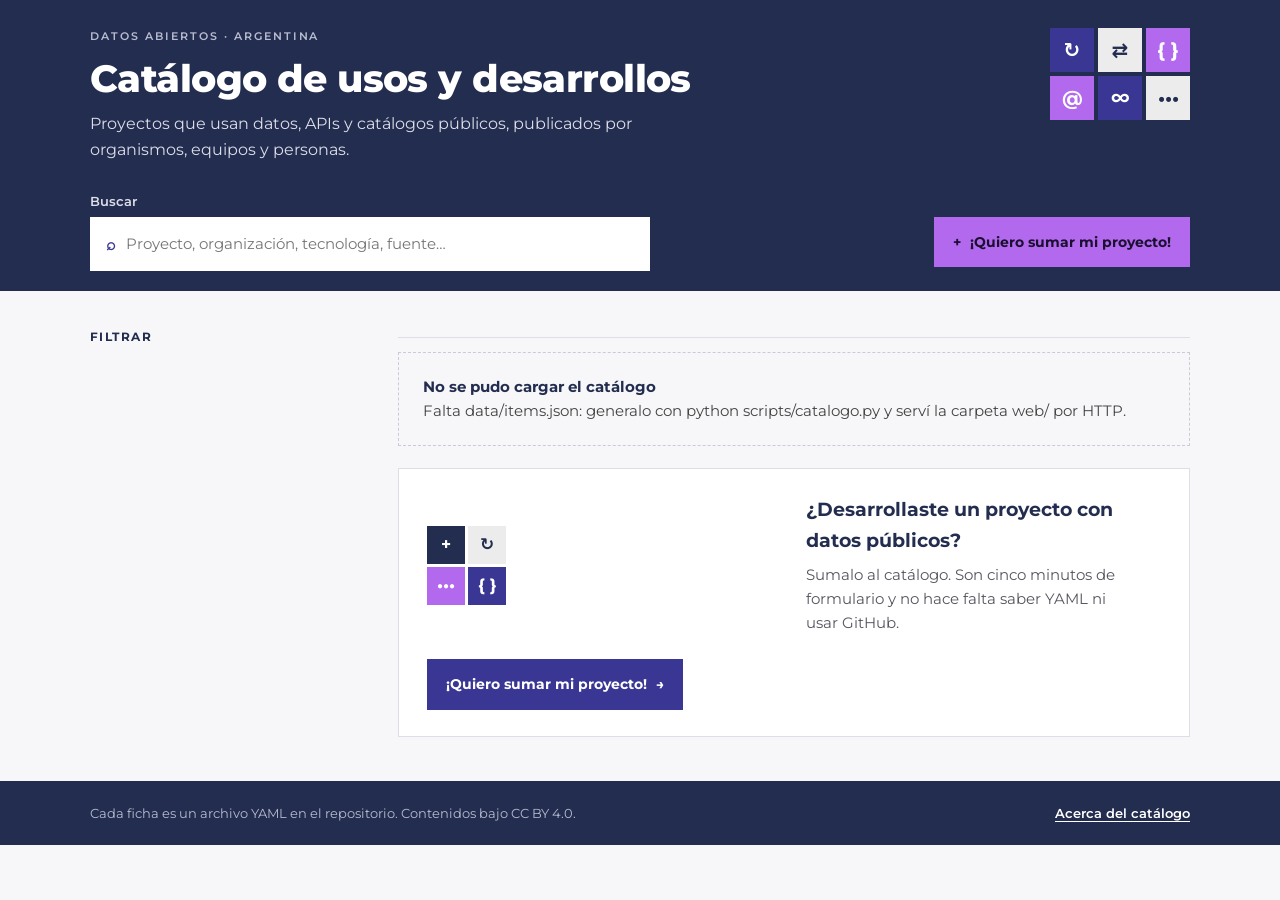
==== web/index.html @ f160e0d8 "Agregar página "Acerca del catálogo" y validar fichas en todas las ramas - web/acerca.html: explicac" ====
<!doctype html>
<html lang="es">
<head>
<meta charset="utf-8">
<meta name="viewport" content="width=device-width, initial-scale=1">
<title data-t="catalogo.titulo_pestana"></title>
<meta name="description" data-t-content="catalogo.descripcion_buscadores">
<link rel="preconnect" href="https://fonts.googleapis.com">
<link rel="preconnect" href="https://fonts.gstatic.com" crossorigin>
<link href="https://fonts.googleapis.com/css2?family=Montserrat:wght@400;500;600;700;800&family=IBM+Plex+Mono:wght@400;500&display=swap" rel="stylesheet">
<link rel="stylesheet" href="estilos.css">
</head>
<body>

<header class="cabecera">
  <div class="contenedor">
    <div class="cabecera__arriba">
      <div>
        <p class="kicker" data-t="catalogo.sobretitulo"></p>
        <h1 data-t="catalogo.titulo"></h1>
        <p class="bajada" data-t="catalogo.bajada"></p>
      </div>
      <div class="mosaico" aria-hidden="true">
        <span class="indigo">↻</span><span>⇄</span><span class="violeta">{ }</span>
        <span class="violeta">@</span><span class="indigo">∞</span><span>•••</span>
      </div>
    </div>
    <div class="cabecera__abajo">
      <label class="buscador">
        <span data-t="catalogo.buscar"></span>
        <span class="buscador__campo">
          <span class="buscador__icono" aria-hidden="true">⌕</span>
          <input id="q" type="search" data-t-placeholder="catalogo.buscar_placeholder">
        </span>
      </label>
      <a class="boton boton--violeta" href="agregar.html"><span aria-hidden="true">+</span> <span data-t="catalogo.boton_sumar"></span></a>
    </div>
  </div>
</header>

<main class="contenedor disposicion">
  <aside aria-label="Filtros">
    <p class="rotulo" data-t="catalogo.filtrar"></p>
    <div id="filtros"></div>
  </aside>
  <section>
    <div class="barra"><p id="estado" role="status" aria-live="polite"></p></div>
    <ol id="lista"></ol>
    <div class="llamado">
      <div class="mosaico mosaico--chico" aria-hidden="true">
        <span class="navy">+</span><span>↻</span><span class="violeta">•••</span><span class="indigo">{ }</span>
      </div>
      <div>
        <p data-t="catalogo.llamado_titulo"></p>
        <p data-t="catalogo.llamado_texto"></p>
      </div>
      <a class="boton" href="agregar.html"><span data-t="catalogo.boton_sumar"></span> <span aria-hidden="true">→</span></a>
    </div>
  </section>
</main>

<footer class="pie">
  <div class="contenedor">
    <p data-t="catalogo.pie"></p>
    <p><a href="acerca.html" data-t="catalogo.acerca"></a></p>
  </div>
</footer>

<script src="config.js"></script>
<script src="textos.js"></script>
<script src="app.js"></script>
</body>
</html>
---- web/estilos.css ----
/* Diseño variante Datos Abiertos. Los colores viven en :root; el resto sigue
   el orden de las páginas. */
:root {
  --navy: #232D4F; --indigo: #393793; --violeta: #B369ED; --tile: #ECECEC;
  --texto: #434343; --texto-2: #55555F; --tenue: #6B6B78; --claro: #DCDEE8; --kicker: #B8BCD0;
  --borde: #DDDEE6; --borde-input: #C9CBD8; --fondo: #F7F7F9; --pre: #1A2340;
  --error: #8A2C2C; --error-fondo: #FBF0F0; --error-texto: #5E2020;
  --mono: "IBM Plex Mono", ui-monospace, monospace;
}
*, *::before, *::after { box-sizing: border-box; }
[hidden] { display: none !important; }
body { margin: 0; font-family: Montserrat, system-ui, sans-serif; font-size: 15px; line-height: 1.6; color: var(--texto); background: var(--fondo); }
h1, h2, h3, h4, p { margin: 0; }
a { color: var(--indigo); font-weight: 600; }
a:hover { color: var(--navy); }
:focus-visible { outline: 3px solid var(--violeta); outline-offset: 2px; }
.contenedor { max-width: 1180px; margin: 0 auto; padding-inline: 40px; }
@media (max-width: 720px) { .contenedor { padding-inline: 20px; } }
@keyframes revelar { from { opacity: 0; transform: translateY(-6px); } to { opacity: 1; transform: none; } }
@keyframes carril { from { transform: scaleY(0); } to { transform: scaleY(1); } }

/* Mosaico de glifos (motivo de marca) */
.mosaico { display: grid; grid-template-columns: repeat(3, 44px); gap: 4px; flex: none; }
.mosaico--chico { grid-template-columns: repeat(2, 38px); gap: 3px; }
.mosaico span { height: 44px; display: grid; place-items: center; font-size: 20px; font-weight: 700; background: var(--tile); color: var(--navy); }
.mosaico--chico span { height: 38px; font-size: 17px; }
.mosaico .indigo { background: var(--indigo); color: #fff; }
.mosaico .violeta { background: var(--violeta); color: #fff; }
.mosaico .navy { background: var(--navy); color: #fff; }

/* Botones */
.boton, button.boton { display: inline-flex; align-items: center; gap: 9px; padding: 13px 18px; font: inherit; font-size: 14px; font-weight: 700; text-decoration: none; border: 1.5px solid transparent; cursor: pointer; background: var(--indigo); color: #fff; }
.boton:hover { background: var(--navy); color: #fff; }
.boton--violeta { background: var(--violeta); color: #1A1030; }
.boton--violeta:hover { background: #a052e6; color: #1A1030; }
.boton--borde { background: transparent; color: #fff; border-color: rgba(255, 255, 255, .5); }
.boton--borde:hover { background: rgba(255, 255, 255, .1); }

/* Cabecera navy */
.cabecera { background: var(--navy); color: #fff; padding-top: 28px; }
.cabecera .kicker { margin-bottom: 12px; font-size: 11px; font-weight: 600; letter-spacing: .18em; text-transform: uppercase; color: var(--kicker); }
.cabecera h1 { font-size: 38px; font-weight: 800; line-height: 1.1; letter-spacing: -.015em; }
.cabecera .bajada { margin-top: 12px; font-size: 16px; color: var(--claro); max-width: 56ch; text-wrap: pretty; }
.cabecera__arriba { display: flex; justify-content: space-between; align-items: flex-start; gap: 40px; }
.cabecera__abajo { display: flex; align-items: flex-end; flex-wrap: wrap; gap: 20px; margin-top: 28px; padding-bottom: 20px; }
.cabecera__abajo .boton { margin-left: auto; margin-bottom: 4px; }
.cabecera .volver { color: #fff; text-decoration: none; font-size: 13px; }
.cabecera--form { padding: 26px 0 30px; }
.cabecera--form h1 { font-size: 32px; margin-top: 16px; }
.buscador { flex: 1; min-width: 260px; max-width: 560px; display: block; }
.buscador > span:first-child { display: block; font-size: 13px; font-weight: 600; color: var(--claro); margin-bottom: 6px; }
.buscador__campo { display: flex; align-items: center; gap: 10px; background: #fff; border: 2px solid #fff; padding: 0 14px; }
.buscador__campo:focus-within { border-color: var(--violeta); }
.buscador__icono { color: var(--indigo); font-size: 16px; font-weight: 700; }
.buscador input { flex: 1; min-width: 0; border: 0; outline: none; padding: 13px 0; font: inherit; color: var(--texto); background: transparent; }
@media (max-width: 720px) { .cabecera h1 { font-size: 30px; } .mosaico:not(.mosaico--chico) { display: none; } }

/* Catálogo: disposición */
.disposicion { display: grid; grid-template-columns: 268px minmax(0, 1fr); gap: 40px; padding-block: 36px 44px; }
@media (max-width: 900px) { .disposicion { grid-template-columns: 1fr; gap: 24px; } }
.rotulo { margin-bottom: 10px; font-size: 12px; font-weight: 700; letter-spacing: .12em; text-transform: uppercase; color: var(--navy); }

/* Filtros: details > summary + labels (markup de app.js) */
#filtros details { background: #fff; border: 1px solid var(--borde); border-top: 0; }
#filtros details:first-child { border-top: 1px solid var(--borde); }
#filtros summary { display: flex; justify-content: space-between; align-items: center; padding: 13px 14px; font-size: 14px; font-weight: 600; color: var(--navy); cursor: pointer; list-style: none; }
#filtros summary::-webkit-details-marker { display: none; }
#filtros summary::after { content: "▸"; color: var(--indigo); font-size: 12px; }
#filtros details[open] summary { border-bottom: 1px solid var(--borde); }
#filtros details[open] summary::after { content: "▾"; }
#filtros details > div { padding: 10px 14px 14px; display: flex; flex-direction: column; gap: 9px; }
#filtros label { display: flex; align-items: center; gap: 9px; font-size: 14px; cursor: pointer; }
#filtros label span { flex: 1; }
#filtros input { width: 16px; height: 16px; margin: 0; accent-color: var(--indigo); }
#filtros small { font-size: 12px; font-weight: 600; color: var(--tenue); }

/* Resultados */
.barra { display: flex; align-items: baseline; justify-content: space-between; gap: 16px; border-bottom: 1px solid var(--borde); padding-bottom: 10px; margin-bottom: 14px; font-size: 14px; color: var(--texto-2); }
.barra strong { color: var(--navy); }
#lista { list-style: none; margin: 0; padding: 0; display: flex; flex-direction: column; gap: 14px; }
.ficha { background: #fff; border: 1px solid var(--borde); }
.ficha > button { all: unset; box-sizing: border-box; display: flex; align-items: flex-start; justify-content: space-between; gap: 18px; width: 100%; cursor: pointer; padding: 22px 24px; font-family: inherit; }
.ficha > button:focus-visible { outline: 3px solid var(--violeta); outline-offset: -3px; }
.ficha h3 { font-size: 21px; font-weight: 700; color: var(--navy); line-height: 1.25; }
.ficha__meta { margin-top: 8px; font-size: 14px; color: var(--texto-2); }
.ficha__meta strong { color: var(--navy); }
.ficha__descripcion { margin-top: 12px; line-height: 1.65; max-width: 78ch; text-wrap: pretty; }
.ficha__flecha { flex: none; width: 34px; height: 34px; display: grid; place-items: center; border: 1.5px solid var(--borde); color: var(--indigo); font-size: 13px; font-weight: 700; background: #fff; transition: transform .22s ease; }
.ficha > button[aria-expanded="true"] .ficha__flecha { transform: rotate(180deg); }
.verificado { display: inline-block; margin-left: 6px; padding: 1px 7px; font-size: 12px; font-weight: 600; color: var(--indigo); background: #EEEDF8; }
.detalle { position: relative; display: grid; grid-template-columns: repeat(2, minmax(0, 1fr)); gap: 26px 40px; padding: 24px 26px; border-top: 1px solid #E6E7EE; background: linear-gradient(#FBFBFD, #F5F5F9); animation: revelar .24s ease-out; }
.detalle::before { content: ""; position: absolute; left: 0; top: 0; bottom: 0; width: 4px; background: var(--indigo); transform-origin: top; animation: carril .3s ease-out; }
@media (max-width: 600px) { .detalle { grid-template-columns: 1fr; } }
.detalle h4 { margin-bottom: 8px; font-size: 13px; font-weight: 600; color: var(--tenue); }
.detalle p { font-size: 16px; line-height: 1.7; }
.detalle small { font-size: 12px; font-weight: 500; color: var(--tenue); }
.tags { display: flex; gap: 6px; flex-wrap: wrap; }
.tags span { font-family: var(--mono); font-size: 12px; color: var(--navy); background: var(--tile); padding: 4px 8px; }
.vacio { background: var(--fondo); border: 1px dashed var(--borde-input); padding: 22px 24px; }
.vacio strong { display: block; color: var(--navy); }
.llamado { margin-top: 22px; background: #fff; border: 1px solid var(--borde); display: flex; align-items: center; flex-wrap: wrap; gap: 24px; padding: 26px 28px; }
.llamado > div { flex: 1; min-width: 240px; }
.llamado p:first-child { font-size: 19px; font-weight: 700; color: var(--navy); }
.llamado p + p { margin-top: 7px; color: var(--texto-2); max-width: 60ch; text-wrap: pretty; }
.pie { background: var(--navy); color: var(--kicker); padding: 22px 0; font-size: 13px; }
.pie .contenedor { display: flex; flex-wrap: wrap; justify-content: space-between; gap: 8px 24px; }
.pie a { color: #fff; text-underline-offset: 3px; }

/* Acerca */
.formulario .tarjeta h2 { margin-bottom: 12px; font-size: 19px; color: var(--navy); }
.formulario .tarjeta > p { max-width: 65ch; text-wrap: pretty; }
.enlaces-acerca { margin: 0; padding: 0; list-style: none; display: grid; gap: 10px; }
.enlaces-acerca a { color: var(--indigo); font-weight: 600; }
.enlaces-acerca span { color: var(--tenue); }

/* Formulario */
.formulario { max-width: 780px; padding-block: 34px 44px; display: flex; flex-direction: column; gap: 34px; }
.formulario form { display: contents; }
.tarjeta { margin: 0; padding: 26px 28px; background: #fff; border: 1px solid var(--borde); min-width: 0; }
.tarjeta > legend { float: left; width: 100%; padding: 0; margin-bottom: 22px; font-size: 19px; font-weight: 700; color: var(--navy); }
.tarjeta > legend + * { clear: both; }
.tarjeta > legend .num, .tarjeta > legend + .ayuda { margin-right: 12px; font-size: 13px; font-weight: 800; color: var(--violeta); }
.tarjeta > legend small { display: block; margin-top: 2px; font-size: 13px; font-weight: 400; color: var(--tenue); }
.campos { display: flex; flex-direction: column; gap: 20px; }
.campo { display: block; }
.campo > span:first-child { display: block; font-size: 14px; font-weight: 600; color: var(--navy); margin-bottom: 6px; }
.campo small { display: block; font-size: 13px; font-weight: 400; color: var(--tenue); margin: -4px 0 6px; }
.campo span small { display: inline; margin: 0; }
input, select, textarea { width: 100%; font: inherit; font-size: 15px; padding: 11px 13px; border: 1.5px solid var(--borde-input); background: #fff; color: var(--texto); border-radius: 0; }
textarea { line-height: 1.6; resize: vertical; }
input:focus, select:focus, textarea:focus { outline: none; border-color: var(--indigo); box-shadow: 0 0 0 3px rgba(57, 55, 147, .15); }
input[name="id"], input[type="url"] { font-family: var(--mono); font-size: 14px; }
input[name="id"] { background: #F2F2F2; color: var(--texto-2); }
.validado :invalid { border-color: var(--error); }
.opciones { display: flex; gap: 8px; flex-wrap: wrap; }
.opciones label { position: relative; padding: 7px 13px; font-size: 13px; font-weight: 500; border: 1.5px solid var(--borde-input); background: #fff; cursor: pointer; }
.opciones input { position: absolute; inset: 0; width: 100%; height: 100%; opacity: 0; margin: 0; cursor: pointer; }
.opciones label:has(:checked) { background: var(--indigo); border-color: var(--indigo); color: #fff; font-weight: 600; }
.opciones label:has(:checked)::before { content: "✓ "; }
.opciones label:has(:focus-visible) { outline: 3px solid var(--violeta); outline-offset: 2px; }
.fila { counter-increment: fila; border: 1px solid var(--borde); border-left: 3px solid var(--violeta); padding: 16px 18px; background: #FCFCFD; margin-bottom: 14px; display: grid; grid-template-columns: 1.4fr .8fr; gap: 12px; }
.fila::before { content: attr(data-rotulo) " " counter(fila); font-size: 12px; font-weight: 700; letter-spacing: .1em; text-transform: uppercase; color: var(--navy); }
.fila .campo > span:first-child { font-size: 13px; margin-bottom: 5px; }
.fila input, .fila select { font-size: 14px; padding: 10px 12px; }
.fila .ancho { grid-column: 1 / -1; }
.quitar { justify-self: end; font: inherit; font-size: 12px; font-weight: 600; color: var(--error); background: none; border: 0; padding: 0; cursor: pointer; }
.agregar { font: inherit; font-size: 14px; font-weight: 600; color: var(--indigo); border: 1.5px dashed #9B99C7; background: #fff; padding: 10px 16px; cursor: pointer; }
.agregar:hover { background: #F2F1FA; }
@media (max-width: 600px) { .fila { grid-template-columns: 1fr; } }
.error { background: var(--error-fondo); border-left: 4px solid var(--error); padding: 16px 18px; font-size: 14px; color: var(--error-texto); }
.error strong { display: block; color: var(--error); }
.error ul { margin: 6px 0 0; padding-left: 18px; }
#resultado { background: var(--navy); color: #fff; padding: 26px 28px; }
#resultado h2 { font-size: 19px; font-weight: 700; }
#resultado > p { margin: 8px 0 18px; font-size: 14px; color: var(--claro); max-width: 62ch; }
#resultado code { font-family: var(--mono); font-size: 13px; background: rgba(255, 255, 255, .14); padding: 2px 6px; }
#resultado a:not(.boton) { color: #fff; text-decoration: underline; text-underline-offset: 3px; }
#yaml { margin: 0 0 18px; background: var(--pre); color: #E6E7EE; font-family: var(--mono); font-size: 12.5px; line-height: 1.7; padding: 16px 18px; overflow: auto; border-left: 3px solid var(--violeta); }
.acciones { display: flex; gap: 10px; flex-wrap: wrap; }
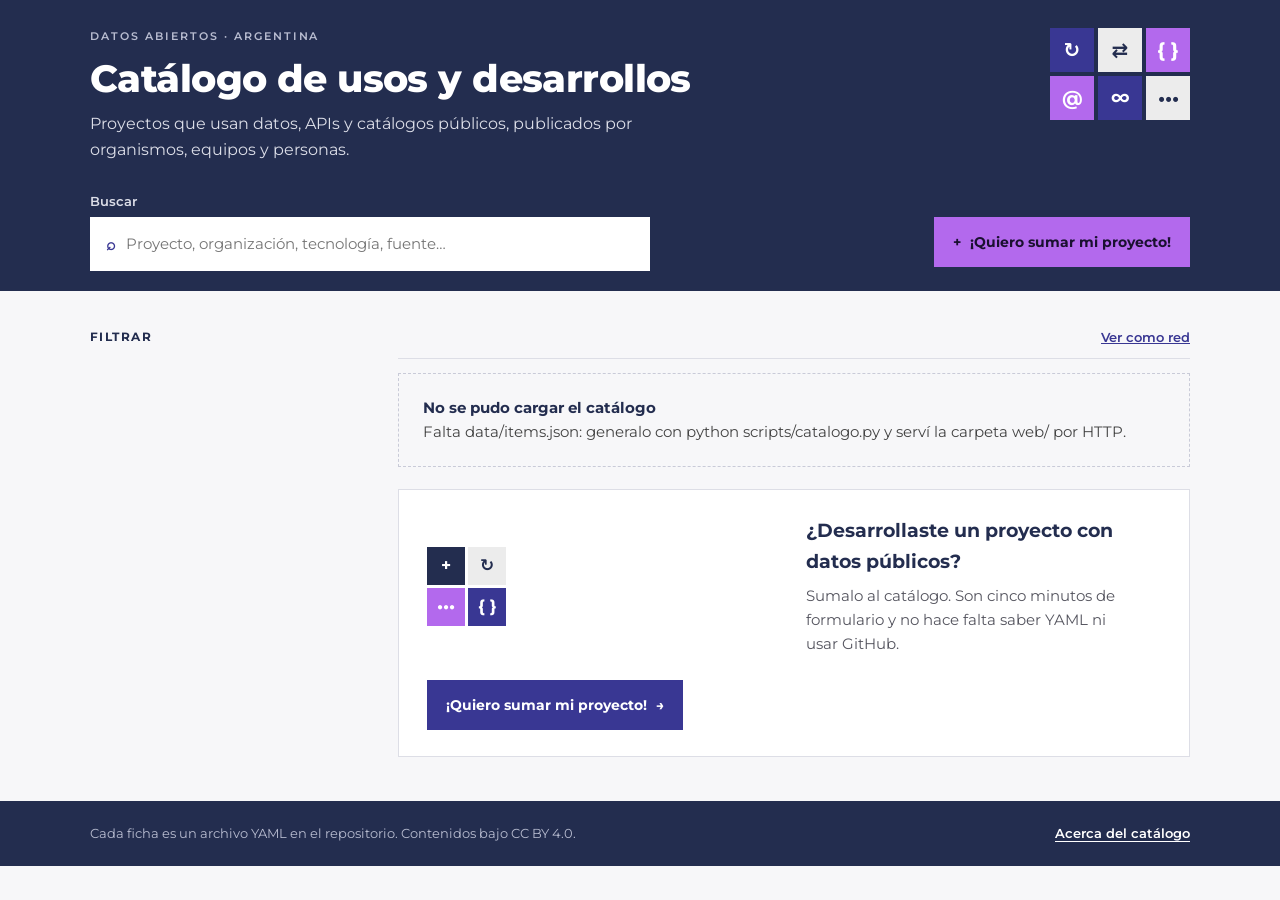
==== commit 0be3eda0: "Explorar un visor en red de los proyectos (prototipo) web/red.html + web/red.js: cada proyecto es un" ====
--- a/web/index.html
+++ b/web/index.html
@@ -44,7 +44,7 @@
     <div id="filtros"></div>
   </aside>
   <section>
-    <div class="barra"><p id="estado" role="status" aria-live="polite"></p></div>
+    <div class="barra"><p id="estado" role="status" aria-live="polite"></p><a class="barra__red" href="red.html" data-t="catalogo.ver_red"></a></div>
     <ol id="lista"></ol>
     <div class="llamado">
       <div class="mosaico mosaico--chico" aria-hidden="true">
--- a/web/estilos.css
+++ b/web/estilos.css
@@ -157,3 +157,37 @@
 #resultado a:not(.boton) { color: #fff; text-decoration: underline; text-underline-offset: 3px; }
 #yaml { margin: 0 0 18px; background: var(--pre); color: #E6E7EE; font-family: var(--mono); font-size: 12.5px; line-height: 1.7; padding: 16px 18px; overflow: auto; border-left: 3px solid var(--violeta); }
 .acciones { display: flex; gap: 10px; flex-wrap: wrap; }
+
+/* Visor en red */
+.barra__red { color: var(--indigo); font-weight: 600; font-size: 13px; }
+.visor-red { padding-block: 24px 40px; display: grid; gap: 14px; }
+.visor-red__controles { display: flex; flex-wrap: wrap; align-items: flex-end; gap: 14px 24px; }
+.visor-red__controles .campo { min-width: 200px; }
+.visor-red__leyenda { margin: 0 0 0 auto; padding: 0; list-style: none; display: flex; flex-wrap: wrap; gap: 6px 14px; font-size: 12px; color: var(--texto-2); }
+.visor-red__leyenda li { display: flex; align-items: center; gap: 6px; }
+.visor-red__leyenda span { width: 10px; height: 10px; border-radius: 50%; }
+.visor-red__escena { position: relative; background: #fff; border: 1px solid var(--borde); }
+#red { display: block; width: 100%; height: min(72vh, 680px); cursor: grab; touch-action: none; }
+#red:active { cursor: grabbing; }
+#red .links line { stroke: var(--borde-input); stroke-width: 1.2; transition: stroke .2s; }
+#red .links line.activo { stroke: var(--indigo); stroke-width: 2; }
+#red .nodo { cursor: pointer; transition: opacity .25s; outline: none; }
+#red .nodo circle { stroke: #fff; stroke-width: 2; }
+#red .nodo text { font: 600 11px Montserrat, system-ui, sans-serif; fill: var(--navy); paint-order: stroke; stroke: #fff; stroke-width: 3px; pointer-events: none; }
+#red.denso .nodo:not(.nodo--grupo):not(.foco) text { display: none; }
+#red .nodo--grupo circle { fill: var(--tile); stroke: var(--navy); stroke-width: 1.5; stroke-dasharray: 3 3; }
+#red .nodo--grupo text { font-size: 12px; font-weight: 700; }
+#red .nodo:focus-visible circle { stroke: var(--violeta); stroke-width: 3; }
+#red .nodo.tenue, #red .nodo.descartado { opacity: .15; }
+.detalle-red { position: absolute; top: 12px; right: 12px; width: min(320px, calc(100% - 24px)); max-height: calc(100% - 24px); overflow: auto; background: #fff; border: 1px solid var(--borde); border-left: 4px solid var(--indigo); padding: 18px 20px; display: grid; gap: 8px; font-size: 14px; box-shadow: 0 8px 24px rgba(35, 45, 79, .12); }
+.detalle-red h2 { font-size: 18px; color: var(--navy); }
+.detalle-red ul { margin: 0; padding-left: 18px; }
+.detalle-red a:not(.boton) { color: var(--indigo); }
+.detalle-red__org { font-weight: 600; color: var(--texto-2); }
+.detalle-red .boton { justify-self: start; margin-top: 6px; }
+.visor-red__ayuda { font-size: 13px; color: var(--tenue); }
+@media (max-width: 720px) {
+  .visor-red__leyenda { margin-left: 0; }
+  #red { height: min(70vh, 115vw); }
+  .detalle-red { position: static; width: auto; max-height: none; border-width: 1px 0 0; border-left: 0; border-top: 4px solid var(--indigo); box-shadow: none; }
+}
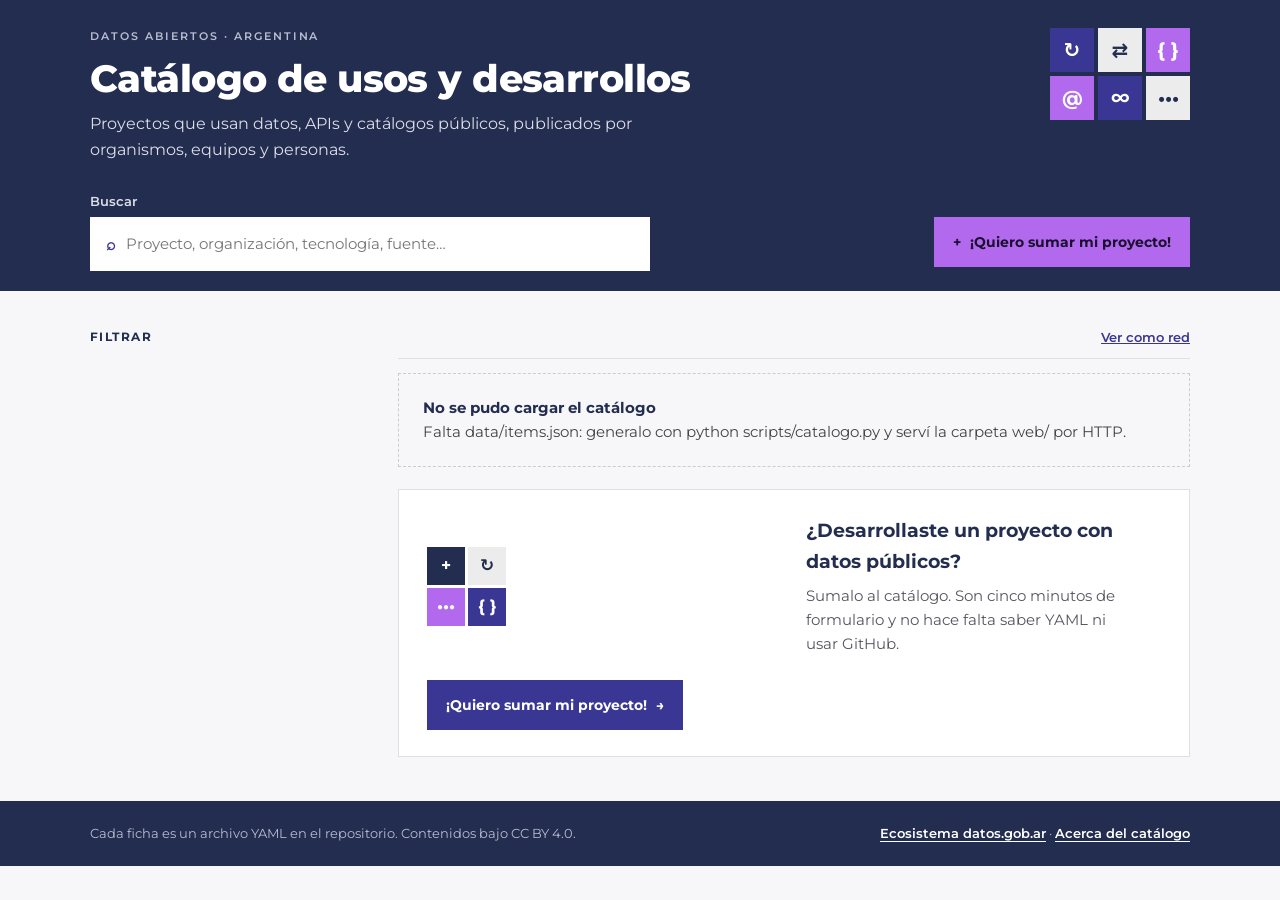
==== commit df892ded: "Agregar la página "Ecosistema datos.gob.ar" Los servicios que mantiene la Dirección dibujados como u" ====
--- a/web/index.html
+++ b/web/index.html
@@ -62,7 +62,7 @@
 <footer class="pie">
   <div class="contenedor">
     <p data-t="catalogo.pie"></p>
-    <p><a href="acerca.html" data-t="catalogo.acerca"></a></p>
+    <p><a href="ecosistema.html" data-t="catalogo.ecosistema"></a> · <a href="acerca.html" data-t="catalogo.acerca"></a></p>
   </div>
 </footer>
 
--- a/web/estilos.css
+++ b/web/estilos.css
@@ -163,9 +163,17 @@
 .visor-red { padding-block: 24px 40px; display: grid; gap: 14px; }
 .visor-red__controles { display: flex; flex-wrap: wrap; align-items: flex-end; gap: 14px 24px; }
 .visor-red__controles .campo { min-width: 200px; }
-.visor-red__leyenda { margin: 0 0 0 auto; padding: 0; list-style: none; display: flex; flex-wrap: wrap; gap: 6px 14px; font-size: 12px; color: var(--texto-2); }
-.visor-red__leyenda li { display: flex; align-items: center; gap: 6px; }
-.visor-red__leyenda span { width: 10px; height: 10px; border-radius: 50%; }
+.visor-red__interruptor { display: flex; align-items: center; gap: 8px; margin-bottom: 6px; font-size: 14px; font-weight: 600; color: var(--navy); cursor: pointer; }
+.visor-red__interruptor input { width: 16px; height: 16px; margin: 0; accent-color: var(--indigo); }
+#variable-color:disabled { opacity: .5; }
+.visor-red__leyenda { display: flex; flex-wrap: wrap; align-items: baseline; gap: 6px 16px; font-size: 13px; color: var(--texto-2); }
+.visor-red__leyenda ul { margin: 0; padding: 0; list-style: none; display: flex; flex-wrap: wrap; gap: 4px 6px; }
+.visor-red__leyenda li { display: flex; align-items: center; gap: 6px; padding: 3px 8px; border: 1px solid var(--borde); background: #fff; cursor: default; }
+.visor-red__leyenda li:hover, .visor-red__leyenda li:focus-visible { border-color: var(--indigo); outline: none; }
+.visor-red__leyenda li span { width: 10px; height: 10px; border-radius: 50%; flex: none; }
+.visor-red__leyenda small { color: var(--tenue); font-variant-numeric: tabular-nums; }
+.visor-red__leyenda-titulo { font-weight: 700; color: var(--navy); }
+.visor-red__leyenda-nota { width: 100%; font-size: 12px; color: var(--tenue); }
 .visor-red__escena { position: relative; background: #fff; border: 1px solid var(--borde); }
 #red { display: block; width: 100%; height: min(72vh, 680px); cursor: grab; touch-action: none; }
 #red:active { cursor: grabbing; }
@@ -177,17 +185,98 @@
 #red.denso .nodo:not(.nodo--grupo):not(.foco) text { display: none; }
 #red .nodo--grupo circle { fill: var(--tile); stroke: var(--navy); stroke-width: 1.5; stroke-dasharray: 3 3; }
 #red .nodo--grupo text { font-size: 12px; font-weight: 700; }
+#red .nodo--grupo.chico:not(.foco) text { display: none; }
 #red .nodo:focus-visible circle { stroke: var(--violeta); stroke-width: 3; }
-#red .nodo.tenue, #red .nodo.descartado { opacity: .15; }
-.detalle-red { position: absolute; top: 12px; right: 12px; width: min(320px, calc(100% - 24px)); max-height: calc(100% - 24px); overflow: auto; background: #fff; border: 1px solid var(--borde); border-left: 4px solid var(--indigo); padding: 18px 20px; display: grid; gap: 8px; font-size: 14px; box-shadow: 0 8px 24px rgba(35, 45, 79, .12); }
-.detalle-red h2 { font-size: 18px; color: var(--navy); }
-.detalle-red ul { margin: 0; padding-left: 18px; }
-.detalle-red a:not(.boton) { color: var(--indigo); }
+#red .nodo.tenue, #red .nodo.descartado, #red .tenue { opacity: .15; }
+.detalle-red { position: absolute; top: 12px; right: 12px; width: min(380px, calc(100% - 24px)); max-height: calc(100% - 24px); overflow: auto; overscroll-behavior: contain; background: #fff; border: 1px solid var(--borde); border-top: 4px solid var(--indigo); font-size: 15px; line-height: 1.55; color: var(--texto); box-shadow: 0 10px 30px rgba(35, 45, 79, .16); }
+.detalle-red__contenido { padding: 20px 24px 24px; display: grid; gap: 10px; }
+.detalle-red__contenido .rotulo { margin: 0; padding-right: 40px; color: var(--tenue); }
+.detalle-red h2 { font-size: 20px; line-height: 1.3; color: var(--navy); padding-right: 32px; text-wrap: balance; }
 .detalle-red__org { font-weight: 600; color: var(--texto-2); }
-.detalle-red .boton { justify-self: start; margin-top: 6px; }
+.detalle-red__descripcion { color: var(--texto); text-wrap: pretty; }
+.detalle-red__bloque { display: grid; gap: 4px; padding-top: 10px; border-top: 1px solid var(--borde); }
+.detalle-red__bloque h3 { margin: 0; font-size: 12px; font-weight: 700; letter-spacing: .08em; text-transform: uppercase; color: var(--tenue); }
+.detalle-red__lista { margin: 4px 0 0; padding: 0; list-style: none; display: grid; }
+.detalle-red__lista li { display: grid; padding: 8px 0; border-top: 1px solid var(--borde); }
+.detalle-red__lista small { font-size: 13px; color: var(--tenue); }
+.detalle-red a:not(.boton) { color: var(--indigo); font-weight: 600; text-underline-offset: 3px; }
+.detalle-red .boton { justify-self: start; margin-top: 8px; }
+.detalle-red__cerrar { position: sticky; top: 0; float: right; z-index: 1; width: 40px; height: 40px; margin: 6px 6px -46px 0; display: grid; place-items: center; border: 0; background: #fff; color: var(--navy); font-size: 26px; line-height: 1; cursor: pointer; }
+.detalle-red__cerrar:hover { background: var(--tile); }
+.detalle-red__cerrar:focus-visible { outline: 2px solid var(--violeta); outline-offset: -2px; }
+#red .nodo.elegido circle { stroke: var(--violeta); stroke-width: 3; }
 .visor-red__ayuda { font-size: 13px; color: var(--tenue); }
 @media (max-width: 720px) {
-  .visor-red__leyenda { margin-left: 0; }
   #red { height: min(70vh, 115vw); }
-  .detalle-red { position: static; width: auto; max-height: none; border-width: 1px 0 0; border-left: 0; border-top: 4px solid var(--indigo); box-shadow: none; }
-}
+  .detalle-red { position: static; width: auto; max-height: none; border-width: 4px 0 0; box-shadow: none; }
+}
+
+/* Ecosistema datos.gob.ar */
+.visually-hidden { position: absolute; width: 1px; height: 1px; overflow: hidden; clip-path: inset(50%); white-space: nowrap; }
+.eco { --noche: #161C36; --noche-2: #232D4F; --oro: #E7BA61; --estela: #8C8AF0; background: var(--fondo); }
+.eco-escena { position: relative; color: #fff; background: radial-gradient(ellipse 70% 60% at 50% 55%, #2B2F6B 0%, var(--noche-2) 45%, var(--noche) 100%); overflow: hidden; }
+.eco-encabezado { position: relative; z-index: 1; padding-top: 26px; }
+.eco .volver { color: #fff; font-size: 13px; text-decoration: none; }
+.eco .volver:hover { text-decoration: underline; text-underline-offset: 3px; }
+.eco-encabezado h1 { margin-top: 16px; font-size: clamp(28px, 4vw, 40px); font-weight: 800; letter-spacing: -.01em; }
+.eco-bajada { margin-top: 8px; max-width: 52ch; color: var(--claro); text-wrap: pretty; }
+#constelacion { display: block; width: 100%; height: min(80vh, 800px); min-height: 540px; }
+#constelacion.angosto { height: auto; aspect-ratio: 720 / 1100; min-height: 0; }
+.eco-cielo circle { fill: #fff; }
+.eco-trazo { fill: none; stroke: url(#eco-trazo); stroke-width: 1.2; stroke-linecap: round; opacity: .45; stroke-dasharray: 1; stroke-dashoffset: 1; }
+.eco-trazo--familia { stroke-width: 1.8; opacity: .6; }
+.eco-listo .eco-trazo { stroke-dashoffset: 0; transition: stroke-dashoffset 900ms cubic-bezier(.3, .7, .2, 1) var(--demora), opacity .3s; }
+.eco-aparece { opacity: 0; }
+.eco-listo .eco-aparece { opacity: 1; transition: opacity 600ms ease var(--demora); }
+.eco-familia, .eco-servicio { cursor: pointer; outline: none; }
+.eco-glifo { font: 800 30px Montserrat, system-ui, sans-serif; fill: #fff; }
+.eco-nombre-familia { font: 700 14px Montserrat, system-ui, sans-serif; fill: #fff; }
+.eco-punto { fill: var(--oro); }
+.eco-servicio--offline .eco-punto { fill: none; stroke: var(--claro); stroke-width: 1.5; opacity: .7; }
+.eco-servicio--instalable .eco-punto { fill: var(--violeta); }
+.eco-blanco-toque { fill: transparent; }
+.eco-etiqueta { font: 500 13px Montserrat, system-ui, sans-serif; fill: #E4E6F2; paint-order: stroke; stroke: var(--noche-2); stroke-width: 4px; stroke-linejoin: round; }
+.eco-servicio--offline .eco-etiqueta { fill: var(--kicker); }
+/* En pantallas angostas las etiquetas no entran: se toca el punto para ver la ficha. */
+#constelacion.angosto .eco-etiqueta { display: none; }
+#constelacion.angosto .eco-nombre-familia { font-size: 20px; }
+.eco-titila { animation: titilar 4.5s ease-in-out infinite var(--fase); }
+@keyframes titilar { 0%, 100% { opacity: .45; } 50% { opacity: 1; } }
+/* Foco en una familia: el resto se apaga. */
+.eco-foco .eco-nodos > [data-familia]:not(.eco-activo), .eco-foco .eco-trazo:not(.eco-activo) { opacity: .18; }
+.eco-foco .eco-trazo.eco-activo { opacity: 1; }
+.eco-nodos > [data-familia] { transition: opacity .25s; }
+.eco-servicio:focus-visible .eco-blanco-toque, .eco-familia:focus-visible > circle:first-child { stroke: var(--violeta); stroke-width: 2; }
+.eco-leyenda { position: relative; z-index: 1; margin: 0 auto; padding-bottom: 26px; list-style: none; display: flex; flex-wrap: wrap; gap: 8px 22px; font-size: 13px; color: var(--claro); }
+.eco-estado { display: inline-flex; align-items: center; gap: 8px; }
+.eco-estado::before { content: ""; flex: none; width: 9px; height: 9px; border-radius: 50%; background: var(--oro); box-shadow: 0 0 0 3px rgba(231, 186, 97, .22); }
+.eco-estado--offline::before { background: transparent; border: 1.5px solid currentColor; box-shadow: none; opacity: .7; }
+.eco-estado--instalable::before { border-radius: 1px; transform: rotate(45deg) scale(.85); background: var(--violeta); box-shadow: none; }
+.eco-ficha { position: absolute; z-index: 2; left: max(16px, calc((100% - 1180px) / 2 + 40px)); bottom: 70px; width: min(340px, calc(100% - 32px)); background: #fff; color: var(--texto); padding: 22px 24px 24px; box-shadow: 0 18px 50px rgba(10, 14, 40, .45); }
+.eco-ficha h2 { font-size: 19px; line-height: 1.3; color: var(--navy); padding-right: 28px; }
+.eco-ficha > div { display: grid; gap: 10px; }
+.eco-ficha ul { margin: 0; padding: 0; list-style: none; display: grid; gap: 6px; font-size: 14px; }
+.eco-ficha .eco-estado--offline::before { color: var(--tenue); }
+.eco-ficha__logo { height: 34px; width: auto; justify-self: start; }
+.eco-ficha__familia { font-size: 13px; font-weight: 700; color: var(--indigo); }
+.eco-ficha .boton { justify-self: start; }
+.eco-ficha__cerrar { position: absolute; top: 8px; right: 8px; width: 36px; height: 36px; border: 0; background: none; font-size: 24px; color: var(--navy); cursor: pointer; }
+.eco-ficha__cerrar:hover { background: var(--tile); }
+.eco-listado { padding-block: 44px 56px; }
+.eco-listado > h2 { font-size: 24px; color: var(--navy); margin-bottom: 22px; }
+.eco-lista { display: grid; grid-template-columns: repeat(auto-fill, minmax(260px, 1fr)); gap: 28px 40px; }
+.eco-lista__familia h3 { display: flex; align-items: center; gap: 10px; margin: 0 0 10px; font-size: 16px; color: var(--navy); }
+.eco-lista__logo { height: 44px; width: auto; }
+.eco-lista__logo + span { position: absolute; width: 1px; height: 1px; overflow: hidden; clip-path: inset(50%); }
+.eco-lista__glifo { display: grid; place-items: center; width: 30px; height: 30px; background: var(--indigo); color: #fff; font-weight: 800; font-size: 14px; }
+.eco-lista ul { margin: 0; padding: 0; list-style: none; display: grid; }
+.eco-lista li { display: grid; gap: 2px; padding: 9px 0; border-top: 1px solid var(--borde); font-size: 14px; }
+.eco-lista li a { margin-left: 17px; font-size: 13px; color: var(--indigo); text-underline-offset: 3px; }
+.eco-lista .eco-estado--offline::before { color: var(--tenue); }
+@media (max-width: 720px) {
+  .eco-ficha { position: fixed; left: 16px; right: 16px; bottom: 16px; width: auto; }
+}
+@media (prefers-reduced-motion: reduce) {
+  .eco-titila { animation: none; }
+  .eco-listo .eco-trazo, .eco-listo .eco-aparece { transition: none; }
+}
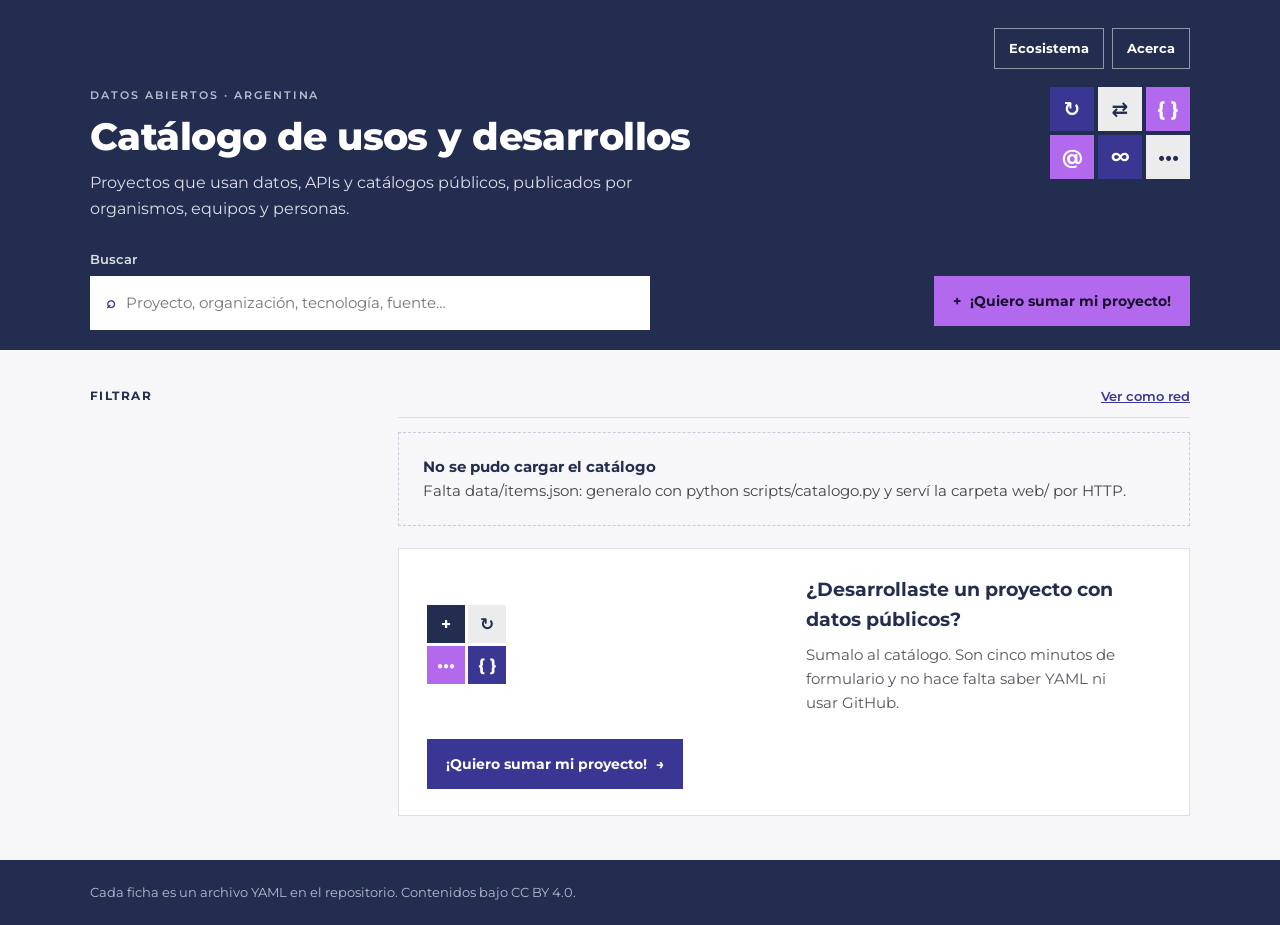
==== commit b2aa36bd: "Catálogo: botones a Ecosistema y Acerca arriba, y resultados paginados - Encabezado con botones "Eco" ====
--- a/web/index.html
+++ b/web/index.html
@@ -14,6 +14,10 @@
 
 <header class="cabecera">
   <div class="contenedor">
+    <nav class="cabecera__nav" data-t-aria="catalogo.secciones">
+      <a class="boton boton--borde boton--chico" href="ecosistema.html" data-t="catalogo.ecosistema"></a>
+      <a class="boton boton--borde boton--chico" href="acerca.html" data-t="catalogo.acerca"></a>
+    </nav>
     <div class="cabecera__arriba">
       <div>
         <p class="kicker" data-t="catalogo.sobretitulo"></p>
@@ -46,6 +50,7 @@
   <section>
     <div class="barra"><p id="estado" role="status" aria-live="polite"></p><a class="barra__red" href="red.html" data-t="catalogo.ver_red"></a></div>
     <ol id="lista"></ol>
+    <nav id="paginacion" class="paginacion" data-t-aria="pag.navegacion" hidden></nav>
     <div class="llamado">
       <div class="mosaico mosaico--chico" aria-hidden="true">
         <span class="navy">+</span><span>↻</span><span class="violeta">•••</span><span class="indigo">{ }</span>
@@ -62,7 +67,6 @@
 <footer class="pie">
   <div class="contenedor">
     <p data-t="catalogo.pie"></p>
-    <p><a href="ecosistema.html" data-t="catalogo.ecosistema"></a> · <a href="acerca.html" data-t="catalogo.acerca"></a></p>
   </div>
 </footer>
 
--- a/web/estilos.css
+++ b/web/estilos.css
@@ -35,12 +35,14 @@
 .boton--violeta:hover { background: #a052e6; color: #1A1030; }
 .boton--borde { background: transparent; color: #fff; border-color: rgba(255, 255, 255, .5); }
 .boton--borde:hover { background: rgba(255, 255, 255, .1); }
+.boton--chico { padding: 9px 14px; font-size: 13px; }
 
 /* Cabecera navy */
 .cabecera { background: var(--navy); color: #fff; padding-top: 28px; }
 .cabecera .kicker { margin-bottom: 12px; font-size: 11px; font-weight: 600; letter-spacing: .18em; text-transform: uppercase; color: var(--kicker); }
 .cabecera h1 { font-size: 38px; font-weight: 800; line-height: 1.1; letter-spacing: -.015em; }
 .cabecera .bajada { margin-top: 12px; font-size: 16px; color: var(--claro); max-width: 56ch; text-wrap: pretty; }
+.cabecera__nav { display: flex; justify-content: flex-end; flex-wrap: wrap; gap: 8px; margin-bottom: 18px; }
 .cabecera__arriba { display: flex; justify-content: space-between; align-items: flex-start; gap: 40px; }
 .cabecera__abajo { display: flex; align-items: flex-end; flex-wrap: wrap; gap: 20px; margin-top: 28px; padding-bottom: 20px; }
 .cabecera__abajo .boton { margin-left: auto; margin-bottom: 4px; }
@@ -280,3 +282,19 @@
   .eco-titila { animation: none; }
   .eco-listo .eco-trazo, .eco-listo .eco-aparece { transition: none; }
 }
+
+/* Paginación */
+.paginacion { display: flex; flex-wrap: wrap; align-items: center; justify-content: space-between; gap: 12px 20px; margin-top: 22px; font-size: 14px; color: var(--texto-2); }
+.paginacion__rango { font-variant-numeric: tabular-nums; }
+.paginacion__botones { display: flex; flex-wrap: wrap; align-items: center; gap: 6px; }
+.paginacion button { min-width: 40px; height: 40px; padding: 0 12px; font: inherit; font-weight: 600; color: var(--navy); background: #fff; border: 1px solid var(--borde); cursor: pointer; font-variant-numeric: tabular-nums; }
+.paginacion button:hover:not(:disabled) { border-color: var(--indigo); color: var(--indigo); }
+.paginacion button[aria-current="page"] { background: var(--indigo); border-color: var(--indigo); color: #fff; }
+.paginacion button:disabled { opacity: .4; cursor: default; }
+.paginacion button:focus-visible { outline: 2px solid var(--violeta); outline-offset: 2px; }
+.paginacion__salto { padding: 0 4px; color: var(--tenue); }
+@media (max-width: 480px) {
+  /* En pantallas angostas: Anterior · página actual · Siguiente. */
+  .paginacion__botones { flex-wrap: nowrap; width: 100%; justify-content: space-between; }
+  .paginacion button[data-pagina]:not([aria-current]):not(:first-child):not(:last-child), .paginacion__salto { display: none; }
+}
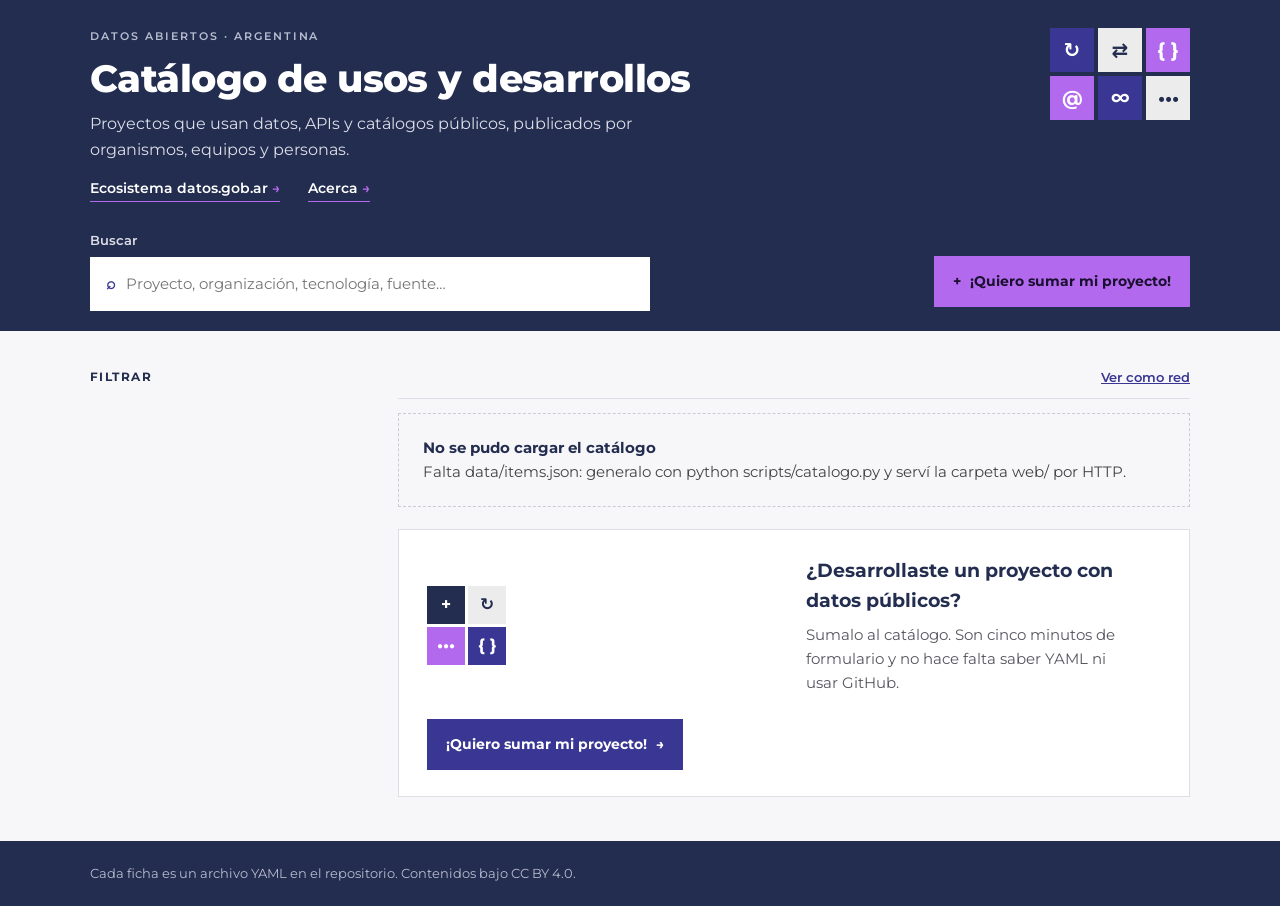
==== commit f19f01eb: "Catálogo: enlaces a Ecosistema y Acerca debajo de la bajada - Los enlaces "Ecosistema datos.gob.ar" " ====
--- a/web/index.html
+++ b/web/index.html
@@ -14,15 +14,15 @@
 
 <header class="cabecera">
   <div class="contenedor">
-    <nav class="cabecera__nav" data-t-aria="catalogo.secciones">
-      <a class="boton boton--borde boton--chico" href="ecosistema.html" data-t="catalogo.ecosistema"></a>
-      <a class="boton boton--borde boton--chico" href="acerca.html" data-t="catalogo.acerca"></a>
-    </nav>
     <div class="cabecera__arriba">
       <div>
         <p class="kicker" data-t="catalogo.sobretitulo"></p>
         <h1 data-t="catalogo.titulo"></h1>
         <p class="bajada" data-t="catalogo.bajada"></p>
+        <nav class="cabecera__enlaces" data-t-aria="catalogo.secciones">
+          <a href="ecosistema.html"><span data-t="catalogo.ecosistema"></span> <span aria-hidden="true">→</span></a>
+          <a href="acerca.html"><span data-t="catalogo.acerca"></span> <span aria-hidden="true">→</span></a>
+        </nav>
       </div>
       <div class="mosaico" aria-hidden="true">
         <span class="indigo">↻</span><span>⇄</span><span class="violeta">{ }</span>
--- a/web/estilos.css
+++ b/web/estilos.css
@@ -35,14 +35,16 @@
 .boton--violeta:hover { background: #a052e6; color: #1A1030; }
 .boton--borde { background: transparent; color: #fff; border-color: rgba(255, 255, 255, .5); }
 .boton--borde:hover { background: rgba(255, 255, 255, .1); }
-.boton--chico { padding: 9px 14px; font-size: 13px; }
 
 /* Cabecera navy */
 .cabecera { background: var(--navy); color: #fff; padding-top: 28px; }
 .cabecera .kicker { margin-bottom: 12px; font-size: 11px; font-weight: 600; letter-spacing: .18em; text-transform: uppercase; color: var(--kicker); }
 .cabecera h1 { font-size: 38px; font-weight: 800; line-height: 1.1; letter-spacing: -.015em; }
 .cabecera .bajada { margin-top: 12px; font-size: 16px; color: var(--claro); max-width: 56ch; text-wrap: pretty; }
-.cabecera__nav { display: flex; justify-content: flex-end; flex-wrap: wrap; gap: 8px; margin-bottom: 18px; }
+.cabecera__enlaces { display: flex; flex-wrap: wrap; gap: 8px 28px; margin-top: 14px; }
+.cabecera__enlaces a { color: #fff; font-size: 14px; font-weight: 600; text-decoration: none; border-bottom: 1.5px solid var(--violeta); padding-bottom: 2px; }
+.cabecera__enlaces a:hover { border-bottom-color: #fff; }
+.cabecera__enlaces a span[aria-hidden] { color: var(--violeta); }
 .cabecera__arriba { display: flex; justify-content: space-between; align-items: flex-start; gap: 40px; }
 .cabecera__abajo { display: flex; align-items: flex-end; flex-wrap: wrap; gap: 20px; margin-top: 28px; padding-bottom: 20px; }
 .cabecera__abajo .boton { margin-left: auto; margin-bottom: 4px; }
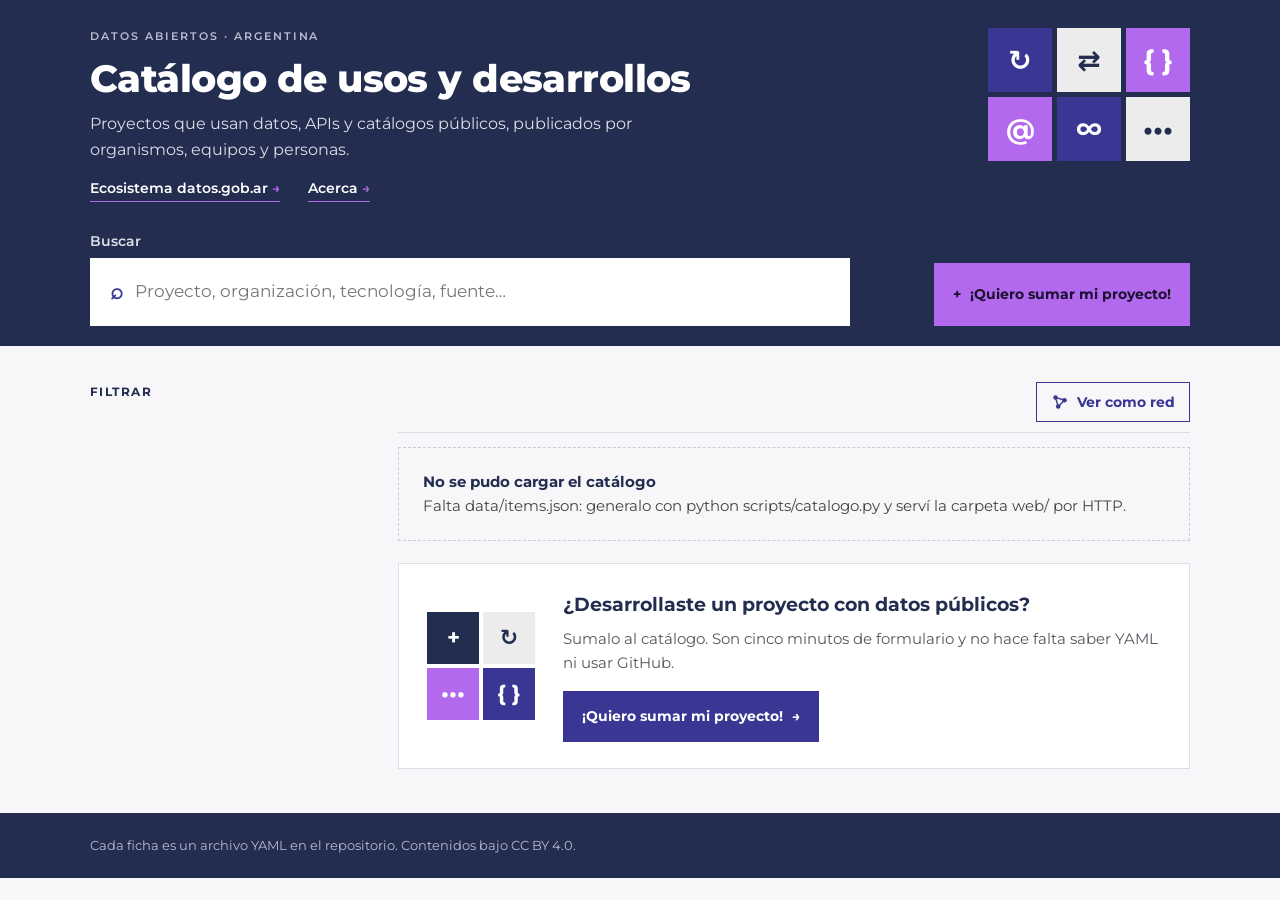
==== commit 6b136356: "Filtros compartidos entre catálogo y red, rango de resultados y logos livianos - web/filtros.js: fac" ====
--- a/web/index.html
+++ b/web/index.html
@@ -48,7 +48,7 @@
     <div id="filtros"></div>
   </aside>
   <section>
-    <div class="barra"><p id="estado" role="status" aria-live="polite"></p><a class="barra__red" href="red.html" data-t="catalogo.ver_red"></a></div>
+    <div class="barra"><p id="estado" role="status" aria-live="polite"></p><a class="barra__red" href="red.html"><svg viewBox="0 0 20 20" width="18" height="18" aria-hidden="true"><path d="M5 5l10 3M5 5l3 10M15 8l-7 7" stroke="currentColor" stroke-width="1.5" fill="none"/><circle cx="5" cy="5" r="2.5"/><circle cx="15" cy="8" r="2.5"/><circle cx="8" cy="15" r="2.5"/></svg><span data-t="catalogo.ver_red"></span></a></div>
     <ol id="lista"></ol>
     <nav id="paginacion" class="paginacion" data-t-aria="pag.navegacion" hidden></nav>
     <div class="llamado">
@@ -72,6 +72,7 @@
 
 <script src="config.js"></script>
 <script src="textos.js"></script>
+<script src="filtros.js"></script>
 <script src="app.js"></script>
 </body>
 </html>
--- a/web/estilos.css
+++ b/web/estilos.css
@@ -20,10 +20,10 @@
 @keyframes carril { from { transform: scaleY(0); } to { transform: scaleY(1); } }
 
 /* Mosaico de glifos (motivo de marca) */
-.mosaico { display: grid; grid-template-columns: repeat(3, 44px); gap: 4px; flex: none; }
-.mosaico--chico { grid-template-columns: repeat(2, 38px); gap: 3px; }
-.mosaico span { height: 44px; display: grid; place-items: center; font-size: 20px; font-weight: 700; background: var(--tile); color: var(--navy); }
-.mosaico--chico span { height: 38px; font-size: 17px; }
+.mosaico { display: grid; grid-template-columns: repeat(3, 64px); gap: 5px; flex: none; }
+.mosaico--chico { grid-template-columns: repeat(2, 52px); gap: 4px; }
+.mosaico span { height: 64px; display: grid; place-items: center; font-size: 28px; font-weight: 700; background: var(--tile); color: var(--navy); }
+.mosaico--chico span { height: 52px; font-size: 22px; }
 .mosaico .indigo { background: var(--indigo); color: #fff; }
 .mosaico .violeta { background: var(--violeta); color: #fff; }
 .mosaico .navy { background: var(--navy); color: #fff; }
@@ -47,16 +47,16 @@
 .cabecera__enlaces a span[aria-hidden] { color: var(--violeta); }
 .cabecera__arriba { display: flex; justify-content: space-between; align-items: flex-start; gap: 40px; }
 .cabecera__abajo { display: flex; align-items: flex-end; flex-wrap: wrap; gap: 20px; margin-top: 28px; padding-bottom: 20px; }
-.cabecera__abajo .boton { margin-left: auto; margin-bottom: 4px; }
+.cabecera__abajo .boton { margin-left: auto; padding-block: 19px; }
 .cabecera .volver { color: #fff; text-decoration: none; font-size: 13px; }
 .cabecera--form { padding: 26px 0 30px; }
 .cabecera--form h1 { font-size: 32px; margin-top: 16px; }
-.buscador { flex: 1; min-width: 260px; max-width: 560px; display: block; }
-.buscador > span:first-child { display: block; font-size: 13px; font-weight: 600; color: var(--claro); margin-bottom: 6px; }
-.buscador__campo { display: flex; align-items: center; gap: 10px; background: #fff; border: 2px solid #fff; padding: 0 14px; }
+.buscador { flex: 1; min-width: 260px; max-width: 760px; display: block; }
+.buscador > span:first-child { display: block; font-size: 14px; font-weight: 600; color: var(--claro); margin-bottom: 6px; }
+.buscador__campo { display: flex; align-items: center; gap: 12px; background: #fff; border: 2px solid #fff; padding: 0 18px; }
 .buscador__campo:focus-within { border-color: var(--violeta); }
-.buscador__icono { color: var(--indigo); font-size: 16px; font-weight: 700; }
-.buscador input { flex: 1; min-width: 0; border: 0; outline: none; padding: 13px 0; font: inherit; color: var(--texto); background: transparent; }
+.buscador__icono { color: var(--indigo); font-size: 22px; font-weight: 700; }
+.buscador input { flex: 1; min-width: 0; border: 0; outline: none; padding: 18px 0; font: inherit; font-size: 17px; color: var(--texto); background: transparent; }
 @media (max-width: 720px) { .cabecera h1 { font-size: 30px; } .mosaico:not(.mosaico--chico) { display: none; } }
 
 /* Catálogo: disposición */
@@ -79,7 +79,7 @@
 #filtros small { font-size: 12px; font-weight: 600; color: var(--tenue); }
 
 /* Resultados */
-.barra { display: flex; align-items: baseline; justify-content: space-between; gap: 16px; border-bottom: 1px solid var(--borde); padding-bottom: 10px; margin-bottom: 14px; font-size: 14px; color: var(--texto-2); }
+.barra { display: flex; align-items: center; justify-content: space-between; gap: 16px; border-bottom: 1px solid var(--borde); padding-bottom: 10px; margin-bottom: 14px; font-size: 14px; color: var(--texto-2); }
 .barra strong { color: var(--navy); }
 #lista { list-style: none; margin: 0; padding: 0; display: flex; flex-direction: column; gap: 14px; }
 .ficha { background: #fff; border: 1px solid var(--borde); }
@@ -102,8 +102,10 @@
 .tags span { font-family: var(--mono); font-size: 12px; color: var(--navy); background: var(--tile); padding: 4px 8px; }
 .vacio { background: var(--fondo); border: 1px dashed var(--borde-input); padding: 22px 24px; }
 .vacio strong { display: block; color: var(--navy); }
-.llamado { margin-top: 22px; background: #fff; border: 1px solid var(--borde); display: flex; align-items: center; flex-wrap: wrap; gap: 24px; padding: 26px 28px; }
-.llamado > div { flex: 1; min-width: 240px; }
+.llamado { margin-top: 22px; background: #fff; border: 1px solid var(--borde); display: grid; grid-template-columns: auto 1fr; align-items: center; gap: 16px 28px; padding: 26px 28px; }
+.llamado .mosaico { grid-row: span 2; }
+.llamado .boton { justify-self: start; }
+@media (max-width: 520px) { .llamado { grid-template-columns: 1fr; } .llamado .mosaico { grid-row: auto; } }
 .llamado p:first-child { font-size: 19px; font-weight: 700; color: var(--navy); }
 .llamado p + p { margin-top: 7px; color: var(--texto-2); max-width: 60ch; text-wrap: pretty; }
 .pie { background: var(--navy); color: var(--kicker); padding: 22px 0; font-size: 13px; }
@@ -163,8 +165,10 @@
 .acciones { display: flex; gap: 10px; flex-wrap: wrap; }
 
 /* Visor en red */
-.barra__red { color: var(--indigo); font-weight: 600; font-size: 13px; }
-.visor-red { padding-block: 24px 40px; display: grid; gap: 14px; }
+.barra__red { display: inline-flex; align-items: center; gap: 8px; flex-shrink: 0; padding: 8px 14px; border: 1.5px solid var(--indigo); color: var(--indigo); font-weight: 700; font-size: 14px; text-decoration: none; }
+.barra__red svg { fill: currentColor; }
+.barra__red:hover { background: var(--indigo); color: #fff; }
+.visor-red { display: grid; gap: 14px; align-content: start; }
 .visor-red__controles { display: flex; flex-wrap: wrap; align-items: flex-end; gap: 14px 24px; }
 .visor-red__controles .campo { min-width: 200px; }
 .visor-red__interruptor { display: flex; align-items: center; gap: 8px; margin-bottom: 6px; font-size: 14px; font-weight: 600; color: var(--navy); cursor: pointer; }
@@ -224,34 +228,47 @@
 .eco .volver:hover { text-decoration: underline; text-underline-offset: 3px; }
 .eco-encabezado h1 { margin-top: 16px; font-size: clamp(28px, 4vw, 40px); font-weight: 800; letter-spacing: -.01em; }
 .eco-bajada { margin-top: 8px; max-width: 52ch; color: var(--claro); text-wrap: pretty; }
-#constelacion { display: block; width: 100%; height: min(80vh, 800px); min-height: 540px; }
-#constelacion.angosto { height: auto; aspect-ratio: 720 / 1100; min-height: 0; }
+#constelacion { display: block; width: 100%; height: min(76vh, 760px); min-height: 520px; cursor: default; }
+#constelacion.angosto { height: auto; aspect-ratio: 720 / 1000; min-height: 0; }
 .eco-cielo circle { fill: #fff; }
-.eco-trazo { fill: none; stroke: url(#eco-trazo); stroke-width: 1.2; stroke-linecap: round; opacity: .45; stroke-dasharray: 1; stroke-dashoffset: 1; }
-.eco-trazo--familia { stroke-width: 1.8; opacity: .6; }
-.eco-listo .eco-trazo { stroke-dashoffset: 0; transition: stroke-dashoffset 900ms cubic-bezier(.3, .7, .2, 1) var(--demora), opacity .3s; }
+.eco-anillo-sol { fill: none; stroke: var(--oro); stroke-width: 1.5; opacity: .75; }
+.eco-orbita { fill: none; stroke: var(--estela); stroke-width: 1.2; opacity: .5; }
+.eco-orbita--sistema { stroke-dasharray: 2 6; stroke-linecap: round; opacity: .7; }
 .eco-aparece { opacity: 0; }
-.eco-listo .eco-aparece { opacity: 1; transition: opacity 600ms ease var(--demora); }
-.eco-familia, .eco-servicio { cursor: pointer; outline: none; }
-.eco-glifo { font: 800 30px Montserrat, system-ui, sans-serif; fill: #fff; }
-.eco-nombre-familia { font: 700 14px Montserrat, system-ui, sans-serif; fill: #fff; }
-.eco-punto { fill: var(--oro); }
-.eco-servicio--offline .eco-punto { fill: none; stroke: var(--claro); stroke-width: 1.5; opacity: .7; }
-.eco-servicio--instalable .eco-punto { fill: var(--violeta); }
+.eco-listo .eco-aparece { opacity: 1; transition: opacity 700ms ease var(--demora); }
+.eco-cuerpo { cursor: pointer; outline: none; }
+.eco-cuerpo:hover .eco-planeta__punto, .eco-cuerpo:focus-visible .eco-planeta__punto { fill: var(--violeta); }
+.eco-cuerpo:focus-visible > circle:first-child { stroke: var(--violeta); stroke-width: 2; }
+.eco-planeta__punto { fill: #fff; transition: fill .2s; }
+.eco-planeta__nombre { font: 700 16px Montserrat, system-ui, sans-serif; fill: #fff; paint-order: stroke; stroke: var(--noche-2); stroke-width: 4px; }
+#constelacion.angosto .eco-planeta__nombre { font-size: 20px; }
+#constelacion.angosto .eco-satelite__etiqueta { font-size: 17px; }
+/* Sistema de cada herramienta: oculto hasta enfocarla. */
+.eco-sistema { opacity: 0; pointer-events: none; transition: opacity 500ms ease; }
+.eco-enfocado .eco-activo .eco-sistema { opacity: 1; pointer-events: auto; transition-delay: 450ms; }
+/* Al acercarse, lo de atrás desaparece y del cuerpo enfocado queda solo el logo. */
+.eco-enfocado .eco-centro, .eco-enfocado > .eco-orbita, .eco-enfocado .eco-planeta:not(.eco-activo) { opacity: 0; pointer-events: none; transition: opacity 400ms ease; }
+.eco-planeta__punto, .eco-planeta__nombre { transition: opacity 400ms ease; }
+.eco-enfocado .eco-activo .eco-planeta__punto { opacity: 0; }
+/* Enfocada, la herramienta queda en el centro de su sistema: logo y nombre centrados en el punto. */
+.eco-cuerpo image { transition: transform 400ms ease; }
+.eco-enfocado .eco-activo .eco-cuerpo image { transform: translateY(28px); }
+.eco-enfocado .eco-planeta:not(.eco-activo) .eco-cuerpo { pointer-events: none; }
+.eco-satelite { cursor: pointer; outline: none; opacity: 0; transform-box: fill-box; }
+.eco-enfocado .eco-activo .eco-satelite { opacity: 1; transition: opacity 400ms ease calc(550ms + var(--demora)); }
+.eco-satelite__punto { fill: var(--oro); }
+.eco-satelite:hover .eco-satelite__punto, .eco-satelite:focus-visible .eco-satelite__punto { fill: #fff; }
+.eco-satelite:focus-visible .eco-blanco-toque { stroke: var(--violeta); stroke-width: 2; }
 .eco-blanco-toque { fill: transparent; }
-.eco-etiqueta { font: 500 13px Montserrat, system-ui, sans-serif; fill: #E4E6F2; paint-order: stroke; stroke: var(--noche-2); stroke-width: 4px; stroke-linejoin: round; }
-.eco-servicio--offline .eco-etiqueta { fill: var(--kicker); }
-/* En pantallas angostas las etiquetas no entran: se toca el punto para ver la ficha. */
-#constelacion.angosto .eco-etiqueta { display: none; }
-#constelacion.angosto .eco-nombre-familia { font-size: 20px; }
-.eco-titila { animation: titilar 4.5s ease-in-out infinite var(--fase); }
-@keyframes titilar { 0%, 100% { opacity: .45; } 50% { opacity: 1; } }
-/* Foco en una familia: el resto se apaga. */
-.eco-foco .eco-nodos > [data-familia]:not(.eco-activo), .eco-foco .eco-trazo:not(.eco-activo) { opacity: .18; }
-.eco-foco .eco-trazo.eco-activo { opacity: 1; }
-.eco-nodos > [data-familia] { transition: opacity .25s; }
-.eco-servicio:focus-visible .eco-blanco-toque, .eco-familia:focus-visible > circle:first-child { stroke: var(--violeta); stroke-width: 2; }
-.eco-leyenda { position: relative; z-index: 1; margin: 0 auto; padding-bottom: 26px; list-style: none; display: flex; flex-wrap: wrap; gap: 8px 22px; font-size: 13px; color: var(--claro); }
+.eco-satelite__etiqueta { font: 500 12px Montserrat, system-ui, sans-serif; fill: #E4E6F2; paint-order: stroke; stroke: var(--noche-2); stroke-width: 4px; stroke-linejoin: round; }
+.eco-controles { position: relative; z-index: 1; display: flex; align-items: center; flex-wrap: wrap; gap: 8px 18px; min-height: 44px; margin-top: 10px; }
+.eco-volver { display: inline-flex; gap: 8px; align-items: center; padding: 9px 14px; font: 600 13px Montserrat, system-ui, sans-serif; color: #fff; background: rgba(255, 255, 255, .08); border: 1px solid rgba(255, 255, 255, .35); cursor: pointer; }
+.eco-volver:hover { background: rgba(255, 255, 255, .16); }
+.eco-volver:focus-visible { outline: 2px solid var(--violeta); outline-offset: 2px; }
+.eco-sistema-titulo { font-size: 15px; font-weight: 600; color: var(--claro); }
+.eco-sistema-titulo a { color: #fff; text-underline-offset: 3px; }
+.eco-centro:hover .eco-anillo-sol, .eco-centro:focus-visible .eco-anillo-sol { stroke-width: 3; }
+.eco-ayuda { position: relative; z-index: 1; padding-bottom: 24px; font-size: 13px; color: var(--kicker); }
 .eco-estado { display: inline-flex; align-items: center; gap: 8px; }
 .eco-estado::before { content: ""; flex: none; width: 9px; height: 9px; border-radius: 50%; background: var(--oro); box-shadow: 0 0 0 3px rgba(231, 186, 97, .22); }
 .eco-estado--offline::before { background: transparent; border: 1.5px solid currentColor; box-shadow: none; opacity: .7; }
@@ -263,6 +280,7 @@
 .eco-ficha .eco-estado--offline::before { color: var(--tenue); }
 .eco-ficha__logo { height: 34px; width: auto; justify-self: start; }
 .eco-ficha__familia { font-size: 13px; font-weight: 700; color: var(--indigo); }
+.eco-ficha__dominio { font-size: 14px; color: var(--tenue); }
 .eco-ficha .boton { justify-self: start; }
 .eco-ficha__cerrar { position: absolute; top: 8px; right: 8px; width: 36px; height: 36px; border: 0; background: none; font-size: 24px; color: var(--navy); cursor: pointer; }
 .eco-ficha__cerrar:hover { background: var(--tile); }
@@ -270,6 +288,7 @@
 .eco-listado > h2 { font-size: 24px; color: var(--navy); margin-bottom: 22px; }
 .eco-lista { display: grid; grid-template-columns: repeat(auto-fill, minmax(260px, 1fr)); gap: 28px 40px; }
 .eco-lista__familia h3 { display: flex; align-items: center; gap: 10px; margin: 0 0 10px; font-size: 16px; color: var(--navy); }
+.eco-lista__familia h3 a { color: inherit; text-underline-offset: 3px; }
 .eco-lista__logo { height: 44px; width: auto; }
 .eco-lista__logo + span { position: absolute; width: 1px; height: 1px; overflow: hidden; clip-path: inset(50%); }
 .eco-lista__glifo { display: grid; place-items: center; width: 30px; height: 30px; background: var(--indigo); color: #fff; font-weight: 800; font-size: 14px; }
@@ -281,8 +300,7 @@
   .eco-ficha { position: fixed; left: 16px; right: 16px; bottom: 16px; width: auto; }
 }
 @media (prefers-reduced-motion: reduce) {
-  .eco-titila { animation: none; }
-  .eco-listo .eco-trazo, .eco-listo .eco-aparece { transition: none; }
+  .eco-listo .eco-aparece, .eco-sistema, .eco-satelite, .eco-enfocado .eco-centro, .eco-enfocado .eco-planeta { transition: none !important; }
 }
 
 /* Paginación */
@@ -300,3 +318,19 @@
   .paginacion__botones { flex-wrap: nowrap; width: 100%; justify-content: space-between; }
   .paginacion button[data-pagina]:not([aria-current]):not(:first-child):not(:last-child), .paginacion__salto { display: none; }
 }
+
+/* Cinturón de portales de Andino */
+.eco-cinturon { cursor: pointer; outline: none; }
+.eco-cinturon__banda { fill: none; stroke: #8C8AF0; stroke-width: 44; opacity: .07; transition: opacity .25s; }
+.eco-cinturon:hover .eco-cinturon__banda, .eco-cinturon:focus-visible .eco-cinturon__banda { opacity: .16; }
+.eco-cinturon:focus-visible .eco-cinturon__banda { stroke: var(--violeta); }
+.eco-cinturon__polvo { fill: #C9CBF5; opacity: .45; }
+.eco-cinturon__portal { fill: var(--oro); animation: titilar 4.5s ease-in-out infinite var(--fase); }
+@keyframes titilar { 0%, 100% { opacity: .55; } 50% { opacity: 1; } }
+.eco-cinturon__rotulo { font: 600 13px Montserrat, system-ui, sans-serif; fill: var(--claro); }
+#constelacion.angosto .eco-cinturon__rotulo { font-size: 17px; }
+.eco-ficha__portales { max-height: min(46vh, 380px); overflow: auto; overscroll-behavior: contain; margin: 0; padding: 0; list-style: none; display: grid; }
+.eco-ficha__portales li { display: grid; padding: 8px 0; border-top: 1px solid var(--borde); }
+.eco-ficha__portales a { color: var(--indigo); font-weight: 600; text-underline-offset: 3px; }
+.eco-ficha__portales small { font-size: 13px; color: var(--tenue); }
+@media (prefers-reduced-motion: reduce) { .eco-cinturon__portal { animation: none; } }
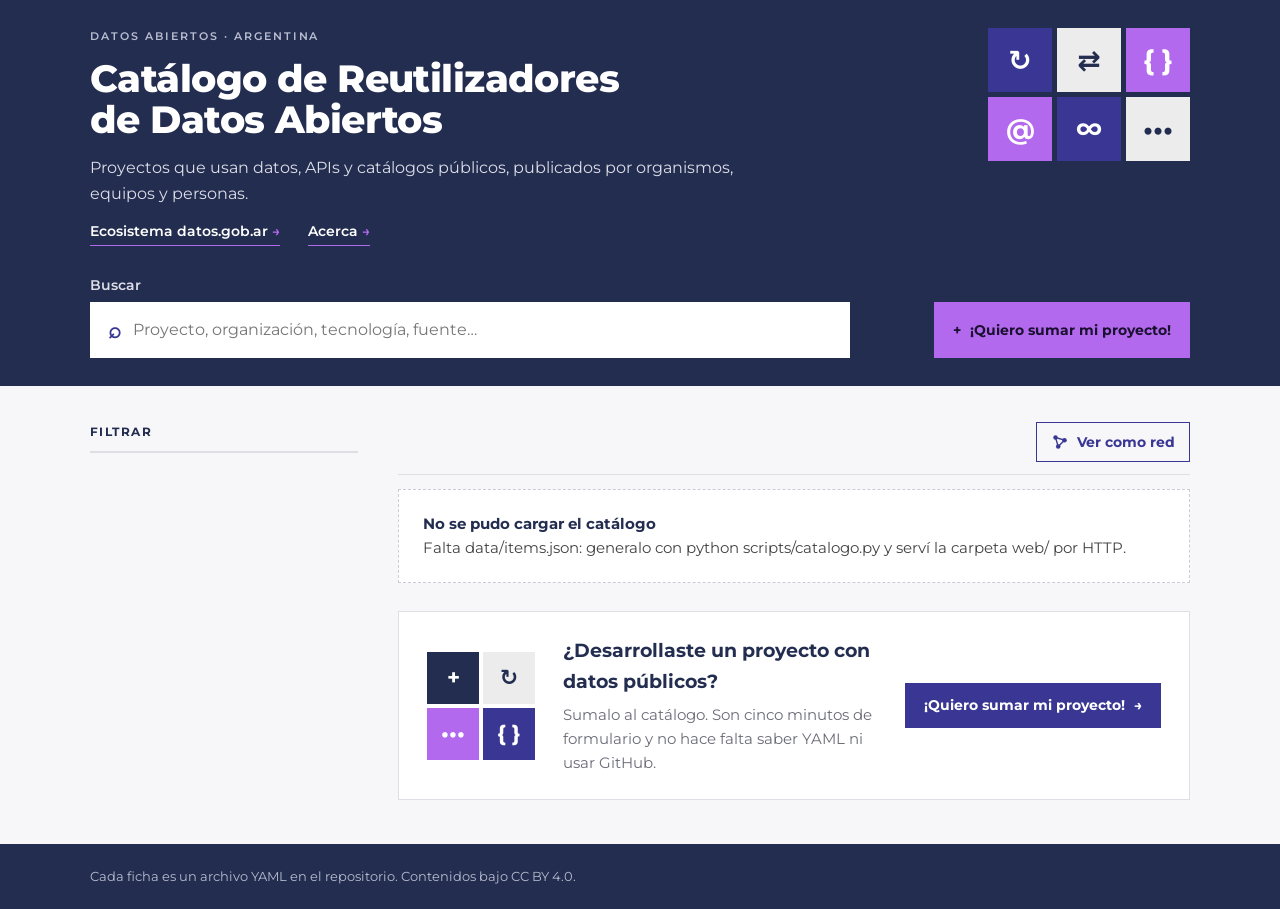
==== commit 3f32e1a0: "Alinear botones y campos, unificar estilos y renombrar el catálogo Buscador y botón «Sumar» comparte" ====
--- a/web/index.html
+++ b/web/index.html
@@ -43,7 +43,7 @@
 </header>
 
 <main class="contenedor disposicion">
-  <aside aria-label="Filtros">
+  <aside data-t-aria="catalogo.filtrar">
     <p class="rotulo" data-t="catalogo.filtrar"></p>
     <div id="filtros"></div>
   </aside>
--- a/web/estilos.css
+++ b/web/estilos.css
@@ -2,9 +2,10 @@
    el orden de las páginas. */
 :root {
   --navy: #232D4F; --indigo: #393793; --violeta: #B369ED; --tile: #ECECEC;
-  --texto: #434343; --texto-2: #55555F; --tenue: #6B6B78; --claro: #DCDEE8; --kicker: #B8BCD0;
-  --borde: #DDDEE6; --borde-input: #C9CBD8; --fondo: #F7F7F9; --pre: #1A2340;
+  --texto: #434343; --tenue: #6B6B78; --claro: #DCDEE8; --kicker: #B8BCD0;
+  --borde: #DDDEE6; --borde-input: #C9CBD8; --fondo: #F7F7F9; --superficie: #fff; --pre: #1A2340;
   --error: #8A2C2C; --error-fondo: #FBF0F0; --error-texto: #5E2020;
+  --indigo-suave: #EEEDF8;
   --mono: "IBM Plex Mono", ui-monospace, monospace;
 }
 *, *::before, *::after { box-sizing: border-box; }
@@ -15,9 +16,19 @@
 a:hover { color: var(--navy); }
 :focus-visible { outline: 3px solid var(--violeta); outline-offset: 2px; }
 .contenedor { max-width: 1180px; margin: 0 auto; padding-inline: 40px; }
-@media (max-width: 720px) { .contenedor { padding-inline: 20px; } }
+.contenedor--angosto { max-width: 860px; }
+@media (max-width: 720px) { .contenedor { padding-inline: 16px; } }
 @keyframes revelar { from { opacity: 0; transform: translateY(-6px); } to { opacity: 1; transform: none; } }
 @keyframes carril { from { transform: scaleY(0); } to { transform: scaleY(1); } }
+
+/* Botones: misma altura mínima en todos, para que se alineen entre sí y con los campos. */
+.boton { display: inline-flex; align-items: center; justify-content: center; gap: 9px; min-height: 44px; padding: 10px 18px; font: inherit; font-size: 14px; font-weight: 700; text-decoration: none; border: 1.5px solid var(--indigo); cursor: pointer; background: var(--indigo); color: #fff; }
+.boton:hover { background: var(--navy); border-color: var(--navy); color: #fff; }
+/* Violeta: la acción principal sobre fondo navy. */
+.boton--violeta { background: var(--violeta); border-color: var(--violeta); color: #1A1030; }
+.boton--violeta:hover { background: #a052e6; border-color: #a052e6; color: #1A1030; }
+.boton--borde { background: transparent; color: #fff; border-color: rgba(255, 255, 255, .5); }
+.boton--borde:hover { background: rgba(255, 255, 255, .1); border-color: #fff; }
 
 /* Mosaico de glifos (motivo de marca) */
 .mosaico { display: grid; grid-template-columns: repeat(3, 64px); gap: 5px; flex: none; }
@@ -28,70 +39,69 @@
 .mosaico .violeta { background: var(--violeta); color: #fff; }
 .mosaico .navy { background: var(--navy); color: #fff; }
 
-/* Botones */
-.boton, button.boton { display: inline-flex; align-items: center; gap: 9px; padding: 13px 18px; font: inherit; font-size: 14px; font-weight: 700; text-decoration: none; border: 1.5px solid transparent; cursor: pointer; background: var(--indigo); color: #fff; }
-.boton:hover { background: var(--navy); color: #fff; }
-.boton--violeta { background: var(--violeta); color: #1A1030; }
-.boton--violeta:hover { background: #a052e6; color: #1A1030; }
-.boton--borde { background: transparent; color: #fff; border-color: rgba(255, 255, 255, .5); }
-.boton--borde:hover { background: rgba(255, 255, 255, .1); }
-
 /* Cabecera navy */
-.cabecera { background: var(--navy); color: #fff; padding-top: 28px; }
+.cabecera { background: var(--navy); color: #fff; padding: 28px 0; }
 .cabecera .kicker { margin-bottom: 12px; font-size: 11px; font-weight: 600; letter-spacing: .18em; text-transform: uppercase; color: var(--kicker); }
-.cabecera h1 { font-size: 38px; font-weight: 800; line-height: 1.1; letter-spacing: -.015em; }
-.cabecera .bajada { margin-top: 12px; font-size: 16px; color: var(--claro); max-width: 56ch; text-wrap: pretty; }
+.cabecera h1 { font-size: 38px; font-weight: 800; line-height: 1.1; letter-spacing: -.015em; text-wrap: balance; }
+.cabecera .bajada { margin-top: 14px; font-size: 16px; color: var(--claro); max-width: 60ch; text-wrap: pretty; }
 .cabecera__enlaces { display: flex; flex-wrap: wrap; gap: 8px 28px; margin-top: 14px; }
 .cabecera__enlaces a { color: #fff; font-size: 14px; font-weight: 600; text-decoration: none; border-bottom: 1.5px solid var(--violeta); padding-bottom: 2px; }
 .cabecera__enlaces a:hover { border-bottom-color: #fff; }
 .cabecera__enlaces a span[aria-hidden] { color: var(--violeta); }
+/* Buscador y botón comparten la línea de base y la altura (56 px). */
 .cabecera__arriba { display: flex; justify-content: space-between; align-items: flex-start; gap: 40px; }
-.cabecera__abajo { display: flex; align-items: flex-end; flex-wrap: wrap; gap: 20px; margin-top: 28px; padding-bottom: 20px; }
-.cabecera__abajo .boton { margin-left: auto; padding-block: 19px; }
-.cabecera .volver { color: #fff; text-decoration: none; font-size: 13px; }
-.cabecera--form { padding: 26px 0 30px; }
-.cabecera--form h1 { font-size: 32px; margin-top: 16px; }
+.cabecera__abajo { display: flex; align-items: flex-end; flex-wrap: wrap; gap: 16px 20px; margin-top: 28px; }
+.cabecera__abajo .boton { margin-left: auto; min-height: 56px; }
+.cabecera .volver { color: #fff; text-decoration: none; font-size: 14px; }
+.cabecera .volver:hover { text-decoration: underline; text-underline-offset: 3px; }
+.cabecera--form h1 { font-size: 30px; margin-top: 18px; }
 .buscador { flex: 1; min-width: 260px; max-width: 760px; display: block; }
 .buscador > span:first-child { display: block; font-size: 14px; font-weight: 600; color: var(--claro); margin-bottom: 6px; }
-.buscador__campo { display: flex; align-items: center; gap: 12px; background: #fff; border: 2px solid #fff; padding: 0 18px; }
+.buscador__campo { display: flex; align-items: center; gap: 12px; height: 56px; background: #fff; border: 2px solid #fff; padding: 0 16px; }
 .buscador__campo:focus-within { border-color: var(--violeta); }
 .buscador__icono { color: var(--indigo); font-size: 22px; font-weight: 700; }
-.buscador input { flex: 1; min-width: 0; border: 0; outline: none; padding: 18px 0; font: inherit; font-size: 17px; color: var(--texto); background: transparent; }
-@media (max-width: 720px) { .cabecera h1 { font-size: 30px; } .mosaico:not(.mosaico--chico) { display: none; } }
+.buscador input { flex: 1; min-width: 0; border: 0; outline: none; padding: 0; font: inherit; font-size: 16px; color: var(--texto); background: transparent; }
+@media (max-width: 720px) {
+  .cabecera h1 { font-size: 28px; }
+  .mosaico:not(.mosaico--chico) { display: none; }
+  .buscador { min-width: 100%; }
+  .cabecera__abajo .boton { margin-left: 0; width: 100%; }
+}
 
 /* Catálogo: disposición */
 .disposicion { display: grid; grid-template-columns: 268px minmax(0, 1fr); gap: 40px; padding-block: 36px 44px; }
 @media (max-width: 900px) { .disposicion { grid-template-columns: 1fr; gap: 24px; } }
 .rotulo { margin-bottom: 10px; font-size: 12px; font-weight: 700; letter-spacing: .12em; text-transform: uppercase; color: var(--navy); }
 
-/* Filtros: details > summary + labels (markup de app.js) */
-#filtros details { background: #fff; border: 1px solid var(--borde); border-top: 0; }
-#filtros details:first-child { border-top: 1px solid var(--borde); }
-#filtros summary { display: flex; justify-content: space-between; align-items: center; padding: 13px 14px; font-size: 14px; font-weight: 600; color: var(--navy); cursor: pointer; list-style: none; }
+/* Filtros: details > summary + labels (markup de filtros.js) */
+#filtros { background: var(--superficie); border: 1px solid var(--borde); overflow: hidden; }
+#filtros details + details { border-top: 1px solid var(--borde); }
+#filtros summary { display: flex; justify-content: space-between; align-items: center; min-height: 48px; padding: 0 14px; font-size: 14px; font-weight: 600; color: var(--navy); cursor: pointer; list-style: none; }
 #filtros summary::-webkit-details-marker { display: none; }
-#filtros summary::after { content: "▸"; color: var(--indigo); font-size: 12px; }
+#filtros summary::after { content: "▾"; color: var(--indigo); font-size: 12px; transition: transform .2s; transform: rotate(-90deg); }
 #filtros details[open] summary { border-bottom: 1px solid var(--borde); }
-#filtros details[open] summary::after { content: "▾"; }
+#filtros details[open] summary::after { transform: none; }
 #filtros details > div { padding: 10px 14px 14px; display: flex; flex-direction: column; gap: 9px; }
 #filtros label { display: flex; align-items: center; gap: 9px; font-size: 14px; cursor: pointer; }
 #filtros label span { flex: 1; }
 #filtros input { width: 16px; height: 16px; margin: 0; accent-color: var(--indigo); }
-#filtros small { font-size: 12px; font-weight: 600; color: var(--tenue); }
+#filtros small { font-size: 12px; font-weight: 600; color: var(--tenue); font-variant-numeric: tabular-nums; }
 
 /* Resultados */
-.barra { display: flex; align-items: center; justify-content: space-between; gap: 16px; border-bottom: 1px solid var(--borde); padding-bottom: 10px; margin-bottom: 14px; font-size: 14px; color: var(--texto-2); }
+.barra { display: flex; align-items: center; justify-content: space-between; flex-wrap: wrap; gap: 10px 16px; border-bottom: 1px solid var(--borde); padding-bottom: 12px; margin-bottom: 14px; font-size: 14px; color: var(--tenue); }
 .barra strong { color: var(--navy); }
 #lista { list-style: none; margin: 0; padding: 0; display: flex; flex-direction: column; gap: 14px; }
-.ficha { background: #fff; border: 1px solid var(--borde); }
+.ficha { background: var(--superficie); border: 1px solid var(--borde); overflow: hidden; }
 .ficha > button { all: unset; box-sizing: border-box; display: flex; align-items: flex-start; justify-content: space-between; gap: 18px; width: 100%; cursor: pointer; padding: 22px 24px; font-family: inherit; }
 .ficha > button:focus-visible { outline: 3px solid var(--violeta); outline-offset: -3px; }
-.ficha h3 { font-size: 21px; font-weight: 700; color: var(--navy); line-height: 1.25; }
-.ficha__meta { margin-top: 8px; font-size: 14px; color: var(--texto-2); }
+.ficha h3 { font-size: 20px; font-weight: 700; color: var(--navy); line-height: 1.3; }
+.ficha__meta { margin-top: 8px; font-size: 14px; color: var(--tenue); }
 .ficha__meta strong { color: var(--navy); }
 .ficha__descripcion { margin-top: 12px; line-height: 1.65; max-width: 78ch; text-wrap: pretty; }
-.ficha__flecha { flex: none; width: 34px; height: 34px; display: grid; place-items: center; border: 1.5px solid var(--borde); color: var(--indigo); font-size: 13px; font-weight: 700; background: #fff; transition: transform .22s ease; }
+.ficha__flecha { flex: none; width: 40px; height: 40px; margin-top: -6px; display: grid; place-items: center; border: 1px solid var(--borde); color: var(--indigo); font-size: 13px; font-weight: 700; transition: transform .22s ease; }
+.ficha > button:hover .ficha__flecha { border-color: var(--indigo); }
 .ficha > button[aria-expanded="true"] .ficha__flecha { transform: rotate(180deg); }
-.verificado { display: inline-block; margin-left: 6px; padding: 1px 7px; font-size: 12px; font-weight: 600; color: var(--indigo); background: #EEEDF8; }
+.verificado { display: inline-block; margin-left: 6px; padding: 1px 8px; font-size: 12px; font-weight: 600; color: var(--indigo); background: var(--indigo-suave); }
 .detalle { position: relative; display: grid; grid-template-columns: repeat(2, minmax(0, 1fr)); gap: 26px 40px; padding: 24px 26px; border-top: 1px solid #E6E7EE; background: linear-gradient(#FBFBFD, #F5F5F9); animation: revelar .24s ease-out; }
 .detalle::before { content: ""; position: absolute; left: 0; top: 0; bottom: 0; width: 4px; background: var(--indigo); transform-origin: top; animation: carril .3s ease-out; }
 @media (max-width: 600px) { .detalle { grid-template-columns: 1fr; } }
@@ -100,89 +110,94 @@
 .detalle small { font-size: 12px; font-weight: 500; color: var(--tenue); }
 .tags { display: flex; gap: 6px; flex-wrap: wrap; }
 .tags span { font-family: var(--mono); font-size: 12px; color: var(--navy); background: var(--tile); padding: 4px 8px; }
-.vacio { background: var(--fondo); border: 1px dashed var(--borde-input); padding: 22px 24px; }
+.vacio { background: var(--superficie); border: 1px dashed var(--borde-input); padding: 22px 24px; }
 .vacio strong { display: block; color: var(--navy); }
-.llamado { margin-top: 22px; background: #fff; border: 1px solid var(--borde); display: grid; grid-template-columns: auto 1fr; align-items: center; gap: 16px 28px; padding: 26px 28px; }
-.llamado .mosaico { grid-row: span 2; }
-.llamado .boton { justify-self: start; }
-@media (max-width: 520px) { .llamado { grid-template-columns: 1fr; } .llamado .mosaico { grid-row: auto; } }
+/* Llamado: mosaico, texto y botón en una fila; si no entra, el botón baja bajo el texto; en celular, apilados. */
+.llamado { margin-top: 28px; display: grid; grid-template-columns: auto 1fr auto; align-items: center; gap: 16px 28px; padding: 24px 28px; background: var(--superficie); border: 1px solid var(--borde); }
+@media (max-width: 1180px) { .llamado { grid-template-columns: auto 1fr; } .llamado .mosaico { grid-row: span 2; } .llamado .boton { justify-self: start; } }
 .llamado p:first-child { font-size: 19px; font-weight: 700; color: var(--navy); }
-.llamado p + p { margin-top: 7px; color: var(--texto-2); max-width: 60ch; text-wrap: pretty; }
+.llamado p + p { margin-top: 6px; color: var(--tenue); max-width: 60ch; text-wrap: pretty; }
+@media (max-width: 520px) { .llamado { grid-template-columns: 1fr; padding: 20px; } .llamado .mosaico { grid-row: auto; } .llamado .boton { justify-self: stretch; } }
 .pie { background: var(--navy); color: var(--kicker); padding: 22px 0; font-size: 13px; }
-.pie .contenedor { display: flex; flex-wrap: wrap; justify-content: space-between; gap: 8px 24px; }
 .pie a { color: #fff; text-underline-offset: 3px; }
 
 /* Acerca */
 .formulario .tarjeta h2 { margin-bottom: 12px; font-size: 19px; color: var(--navy); }
 .formulario .tarjeta > p { max-width: 65ch; text-wrap: pretty; }
 .enlaces-acerca { margin: 0; padding: 0; list-style: none; display: grid; gap: 10px; }
-.enlaces-acerca a { color: var(--indigo); font-weight: 600; }
 .enlaces-acerca span { color: var(--tenue); }
 
 /* Formulario */
-.formulario { max-width: 780px; padding-block: 34px 44px; display: flex; flex-direction: column; gap: 34px; }
+.formulario { padding-block: 34px 44px; display: flex; flex-direction: column; gap: 28px; }
 .formulario form { display: contents; }
-.tarjeta { margin: 0; padding: 26px 28px; background: #fff; border: 1px solid var(--borde); min-width: 0; }
+.tarjeta { margin: 0; padding: 26px 28px; background: var(--superficie); border: 1px solid var(--borde); min-width: 0; }
+@media (max-width: 520px) { .tarjeta { padding: 20px; } }
 .tarjeta > legend { float: left; width: 100%; padding: 0; margin-bottom: 22px; font-size: 19px; font-weight: 700; color: var(--navy); }
 .tarjeta > legend + * { clear: both; }
-.tarjeta > legend .num, .tarjeta > legend + .ayuda { margin-right: 12px; font-size: 13px; font-weight: 800; color: var(--violeta); }
+.tarjeta > legend .num { margin-right: 12px; font-size: 13px; font-weight: 800; color: var(--violeta); }
 .tarjeta > legend small { display: block; margin-top: 2px; font-size: 13px; font-weight: 400; color: var(--tenue); }
 .campos { display: flex; flex-direction: column; gap: 20px; }
 .campo { display: block; }
 .campo > span:first-child { display: block; font-size: 14px; font-weight: 600; color: var(--navy); margin-bottom: 6px; }
 .campo small { display: block; font-size: 13px; font-weight: 400; color: var(--tenue); margin: -4px 0 6px; }
 .campo span small { display: inline; margin: 0; }
-input, select, textarea { width: 100%; font: inherit; font-size: 15px; padding: 11px 13px; border: 1.5px solid var(--borde-input); background: #fff; color: var(--texto); border-radius: 0; }
+input, select, textarea { width: 100%; min-height: 44px; font: inherit; font-size: 15px; padding: 10px 12px; border: 1.5px solid var(--borde-input); background: #fff; color: var(--texto); border-radius: 0; }
 textarea { line-height: 1.6; resize: vertical; }
 input:focus, select:focus, textarea:focus { outline: none; border-color: var(--indigo); box-shadow: 0 0 0 3px rgba(57, 55, 147, .15); }
 input[name="id"], input[type="url"] { font-family: var(--mono); font-size: 14px; }
-input[name="id"] { background: #F2F2F2; color: var(--texto-2); }
-.validado :invalid { border-color: var(--error); }
+input[name="id"] { background: #F2F2F2; color: var(--tenue); }
+.validado :is(input, select, textarea):invalid { border-color: var(--error); }
 .opciones { display: flex; gap: 8px; flex-wrap: wrap; }
-.opciones label { position: relative; padding: 7px 13px; font-size: 13px; font-weight: 500; border: 1.5px solid var(--borde-input); background: #fff; cursor: pointer; }
-.opciones input { position: absolute; inset: 0; width: 100%; height: 100%; opacity: 0; margin: 0; cursor: pointer; }
+.opciones label { position: relative; display: inline-flex; align-items: center; min-height: 40px; padding: 0 14px; font-size: 14px; font-weight: 500; border: 1.5px solid var(--borde-input); background: #fff; cursor: pointer; }
+.opciones input { position: absolute; inset: 0; width: 100%; height: 100%; min-height: 0; opacity: 0; margin: 0; cursor: pointer; }
 .opciones label:has(:checked) { background: var(--indigo); border-color: var(--indigo); color: #fff; font-weight: 600; }
-.opciones label:has(:checked)::before { content: "✓ "; }
+.opciones label:has(:checked)::before { content: "✓\00a0"; }
 .opciones label:has(:focus-visible) { outline: 3px solid var(--violeta); outline-offset: 2px; }
-.fila { counter-increment: fila; border: 1px solid var(--borde); border-left: 3px solid var(--violeta); padding: 16px 18px; background: #FCFCFD; margin-bottom: 14px; display: grid; grid-template-columns: 1.4fr .8fr; gap: 12px; }
-.fila::before { content: attr(data-rotulo) " " counter(fila); font-size: 12px; font-weight: 700; letter-spacing: .1em; text-transform: uppercase; color: var(--navy); }
+/* Fila repetible: rótulo y «Eliminar» en la misma línea, arriba de los campos. */
+.fila { counter-increment: fila; border: 1px solid var(--borde); border-left: 3px solid var(--violeta); padding: 14px 18px 18px; background: #FCFCFD; margin-bottom: 14px; display: grid; grid-template-columns: 1.4fr .8fr; align-items: end; gap: 12px; }
+.fila::before { content: attr(data-rotulo) " " counter(fila); align-self: center; font-size: 12px; font-weight: 700; letter-spacing: .1em; text-transform: uppercase; color: var(--navy); }
 .fila .campo > span:first-child { font-size: 13px; margin-bottom: 5px; }
-.fila input, .fila select { font-size: 14px; padding: 10px 12px; }
+.fila input, .fila select { font-size: 14px; }
 .fila .ancho { grid-column: 1 / -1; }
-.quitar { justify-self: end; font: inherit; font-size: 12px; font-weight: 600; color: var(--error); background: none; border: 0; padding: 0; cursor: pointer; }
-.agregar { font: inherit; font-size: 14px; font-weight: 600; color: var(--indigo); border: 1.5px dashed #9B99C7; background: #fff; padding: 10px 16px; cursor: pointer; }
+.quitar { justify-self: end; align-self: center; min-height: 32px; font: inherit; font-size: 13px; font-weight: 600; color: var(--error); background: none; border: 0; padding: 0 4px; cursor: pointer; }
+.quitar:hover { text-decoration: underline; text-underline-offset: 3px; }
+.agregar { min-height: 44px; font: inherit; font-size: 14px; font-weight: 600; color: var(--indigo); border: 1.5px dashed #9B99C7; background: #fff; padding: 0 16px; cursor: pointer; }
 .agregar:hover { background: #F2F1FA; }
-@media (max-width: 600px) { .fila { grid-template-columns: 1fr; } }
+@media (max-width: 600px) { .fila { grid-template-columns: 1fr auto; } .fila .campo { grid-column: 1 / -1; } }
+.enviar { display: flex; justify-content: flex-end; }
+@media (max-width: 520px) { .enviar .boton { width: 100%; } }
 .error { background: var(--error-fondo); border-left: 4px solid var(--error); padding: 16px 18px; font-size: 14px; color: var(--error-texto); }
 .error strong { display: block; color: var(--error); }
 .error ul { margin: 6px 0 0; padding-left: 18px; }
 #resultado { background: var(--navy); color: #fff; padding: 26px 28px; }
 #resultado h2 { font-size: 19px; font-weight: 700; }
 #resultado > p { margin: 8px 0 18px; font-size: 14px; color: var(--claro); max-width: 62ch; }
+#resultado > p:last-child { margin-bottom: 0; }
 #resultado code { font-family: var(--mono); font-size: 13px; background: rgba(255, 255, 255, .14); padding: 2px 6px; }
 #resultado a:not(.boton) { color: #fff; text-decoration: underline; text-underline-offset: 3px; }
 #yaml { margin: 0 0 18px; background: var(--pre); color: #E6E7EE; font-family: var(--mono); font-size: 12.5px; line-height: 1.7; padding: 16px 18px; overflow: auto; border-left: 3px solid var(--violeta); }
-.acciones { display: flex; gap: 10px; flex-wrap: wrap; }
+.acciones { display: flex; gap: 10px; flex-wrap: wrap; margin-bottom: 16px; }
+@media (max-width: 520px) { .acciones .boton { flex: 1 1 100%; } }
 
 /* Visor en red */
-.barra__red { display: inline-flex; align-items: center; gap: 8px; flex-shrink: 0; padding: 8px 14px; border: 1.5px solid var(--indigo); color: var(--indigo); font-weight: 700; font-size: 14px; text-decoration: none; }
+.barra__red { display: inline-flex; align-items: center; gap: 8px; flex-shrink: 0; min-height: 40px; padding: 0 14px; border: 1.5px solid var(--indigo); color: var(--indigo); font-weight: 700; font-size: 14px; text-decoration: none; }
 .barra__red svg { fill: currentColor; }
 .barra__red:hover { background: var(--indigo); color: #fff; }
 .visor-red { display: grid; gap: 14px; align-content: start; }
 .visor-red__controles { display: flex; flex-wrap: wrap; align-items: flex-end; gap: 14px 24px; }
-.visor-red__controles .campo { min-width: 200px; }
+.visor-red__controles .campo { flex: 1 1 200px; }
 .visor-red__interruptor { display: flex; align-items: center; gap: 8px; margin-bottom: 6px; font-size: 14px; font-weight: 600; color: var(--navy); cursor: pointer; }
 .visor-red__interruptor input { width: 16px; height: 16px; margin: 0; accent-color: var(--indigo); }
 #variable-color:disabled { opacity: .5; }
-.visor-red__leyenda { display: flex; flex-wrap: wrap; align-items: baseline; gap: 6px 16px; font-size: 13px; color: var(--texto-2); }
+.visor-red__leyenda { display: flex; flex-wrap: wrap; align-items: baseline; gap: 6px 16px; font-size: 13px; color: var(--tenue); }
 .visor-red__leyenda ul { margin: 0; padding: 0; list-style: none; display: flex; flex-wrap: wrap; gap: 4px 6px; }
-.visor-red__leyenda li { display: flex; align-items: center; gap: 6px; padding: 3px 8px; border: 1px solid var(--borde); background: #fff; cursor: default; }
+.visor-red__leyenda li { display: flex; align-items: center; gap: 6px; padding: 3px 10px; border: 1px solid var(--borde); background: #fff; cursor: default; }
 .visor-red__leyenda li:hover, .visor-red__leyenda li:focus-visible { border-color: var(--indigo); outline: none; }
 .visor-red__leyenda li span { width: 10px; height: 10px; border-radius: 50%; flex: none; }
 .visor-red__leyenda small { color: var(--tenue); font-variant-numeric: tabular-nums; }
 .visor-red__leyenda-titulo { font-weight: 700; color: var(--navy); }
 .visor-red__leyenda-nota { width: 100%; font-size: 12px; color: var(--tenue); }
-.visor-red__escena { position: relative; background: #fff; border: 1px solid var(--borde); }
+.visor-red__escena { position: relative; background: #fff; border: 1px solid var(--borde); overflow: hidden; }
 #red { display: block; width: 100%; height: min(72vh, 680px); cursor: grab; touch-action: none; }
 #red:active { cursor: grabbing; }
 #red .links line { stroke: var(--borde-input); stroke-width: 1.2; transition: stroke .2s; }
@@ -200,7 +215,7 @@
 .detalle-red__contenido { padding: 20px 24px 24px; display: grid; gap: 10px; }
 .detalle-red__contenido .rotulo { margin: 0; padding-right: 40px; color: var(--tenue); }
 .detalle-red h2 { font-size: 20px; line-height: 1.3; color: var(--navy); padding-right: 32px; text-wrap: balance; }
-.detalle-red__org { font-weight: 600; color: var(--texto-2); }
+.detalle-red__org { font-weight: 600; color: var(--tenue); }
 .detalle-red__descripcion { color: var(--texto); text-wrap: pretty; }
 .detalle-red__bloque { display: grid; gap: 4px; padding-top: 10px; border-top: 1px solid var(--borde); }
 .detalle-red__bloque h3 { margin: 0; font-size: 12px; font-weight: 700; letter-spacing: .08em; text-transform: uppercase; color: var(--tenue); }
@@ -279,7 +294,6 @@
 .eco-ficha ul { margin: 0; padding: 0; list-style: none; display: grid; gap: 6px; font-size: 14px; }
 .eco-ficha .eco-estado--offline::before { color: var(--tenue); }
 .eco-ficha__logo { height: 34px; width: auto; justify-self: start; }
-.eco-ficha__familia { font-size: 13px; font-weight: 700; color: var(--indigo); }
 .eco-ficha__dominio { font-size: 14px; color: var(--tenue); }
 .eco-ficha .boton { justify-self: start; }
 .eco-ficha__cerrar { position: absolute; top: 8px; right: 8px; width: 36px; height: 36px; border: 0; background: none; font-size: 24px; color: var(--navy); cursor: pointer; }
@@ -304,14 +318,14 @@
 }
 
 /* Paginación */
-.paginacion { display: flex; flex-wrap: wrap; align-items: center; justify-content: space-between; gap: 12px 20px; margin-top: 22px; font-size: 14px; color: var(--texto-2); }
+.paginacion { display: flex; flex-wrap: wrap; align-items: center; justify-content: space-between; gap: 12px 20px; margin-top: 22px; font-size: 14px; color: var(--tenue); }
 .paginacion__rango { font-variant-numeric: tabular-nums; }
 .paginacion__botones { display: flex; flex-wrap: wrap; align-items: center; gap: 6px; }
 .paginacion button { min-width: 40px; height: 40px; padding: 0 12px; font: inherit; font-weight: 600; color: var(--navy); background: #fff; border: 1px solid var(--borde); cursor: pointer; font-variant-numeric: tabular-nums; }
 .paginacion button:hover:not(:disabled) { border-color: var(--indigo); color: var(--indigo); }
 .paginacion button[aria-current="page"] { background: var(--indigo); border-color: var(--indigo); color: #fff; }
 .paginacion button:disabled { opacity: .4; cursor: default; }
-.paginacion button:focus-visible { outline: 2px solid var(--violeta); outline-offset: 2px; }
+.paginacion button:focus-visible { outline: 3px solid var(--violeta); outline-offset: 2px; }
 .paginacion__salto { padding: 0 4px; color: var(--tenue); }
 @media (max-width: 480px) {
   /* En pantallas angostas: Anterior · página actual · Siguiente. */
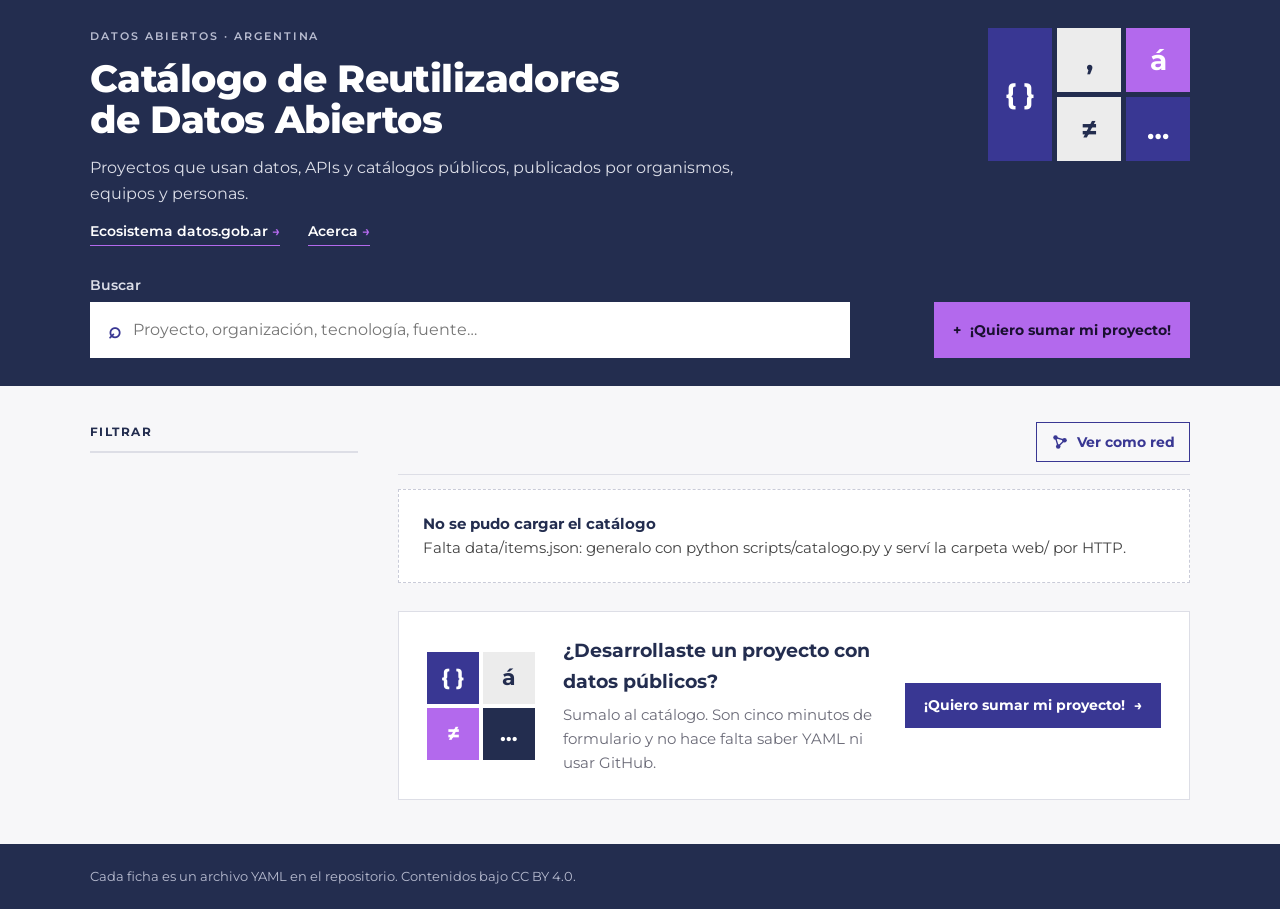
==== commit 06de63bf: "Usar los glifos de las guías en el mosaico El mosaico del encabezado pasa de seis a cinco celdas y e" ====
--- a/web/index.html
+++ b/web/index.html
@@ -25,8 +25,8 @@
         </nav>
       </div>
       <div class="mosaico" aria-hidden="true">
-        <span class="indigo">↻</span><span>⇄</span><span class="violeta">{ }</span>
-        <span class="violeta">@</span><span class="indigo">∞</span><span>•••</span>
+        <span class="indigo alto">{ }</span><span>,</span><span class="violeta">á</span>
+        <span>≠</span><span class="indigo">…</span>
       </div>
     </div>
     <div class="cabecera__abajo">
@@ -53,7 +53,7 @@
     <nav id="paginacion" class="paginacion" data-t-aria="pag.navegacion" hidden></nav>
     <div class="llamado">
       <div class="mosaico mosaico--chico" aria-hidden="true">
-        <span class="navy">+</span><span>↻</span><span class="violeta">•••</span><span class="indigo">{ }</span>
+        <span class="indigo">{ }</span><span>á</span><span class="violeta">≠</span><span class="navy">…</span>
       </div>
       <div>
         <p data-t="catalogo.llamado_titulo"></p>
--- a/web/estilos.css
+++ b/web/estilos.css
@@ -38,6 +38,7 @@
 .mosaico .indigo { background: var(--indigo); color: #fff; }
 .mosaico .violeta { background: var(--violeta); color: #fff; }
 .mosaico .navy { background: var(--navy); color: #fff; }
+.mosaico .alto { grid-row: span 2; height: auto; }
 
 /* Cabecera navy */
 .cabecera { background: var(--navy); color: #fff; padding: 28px 0; }
